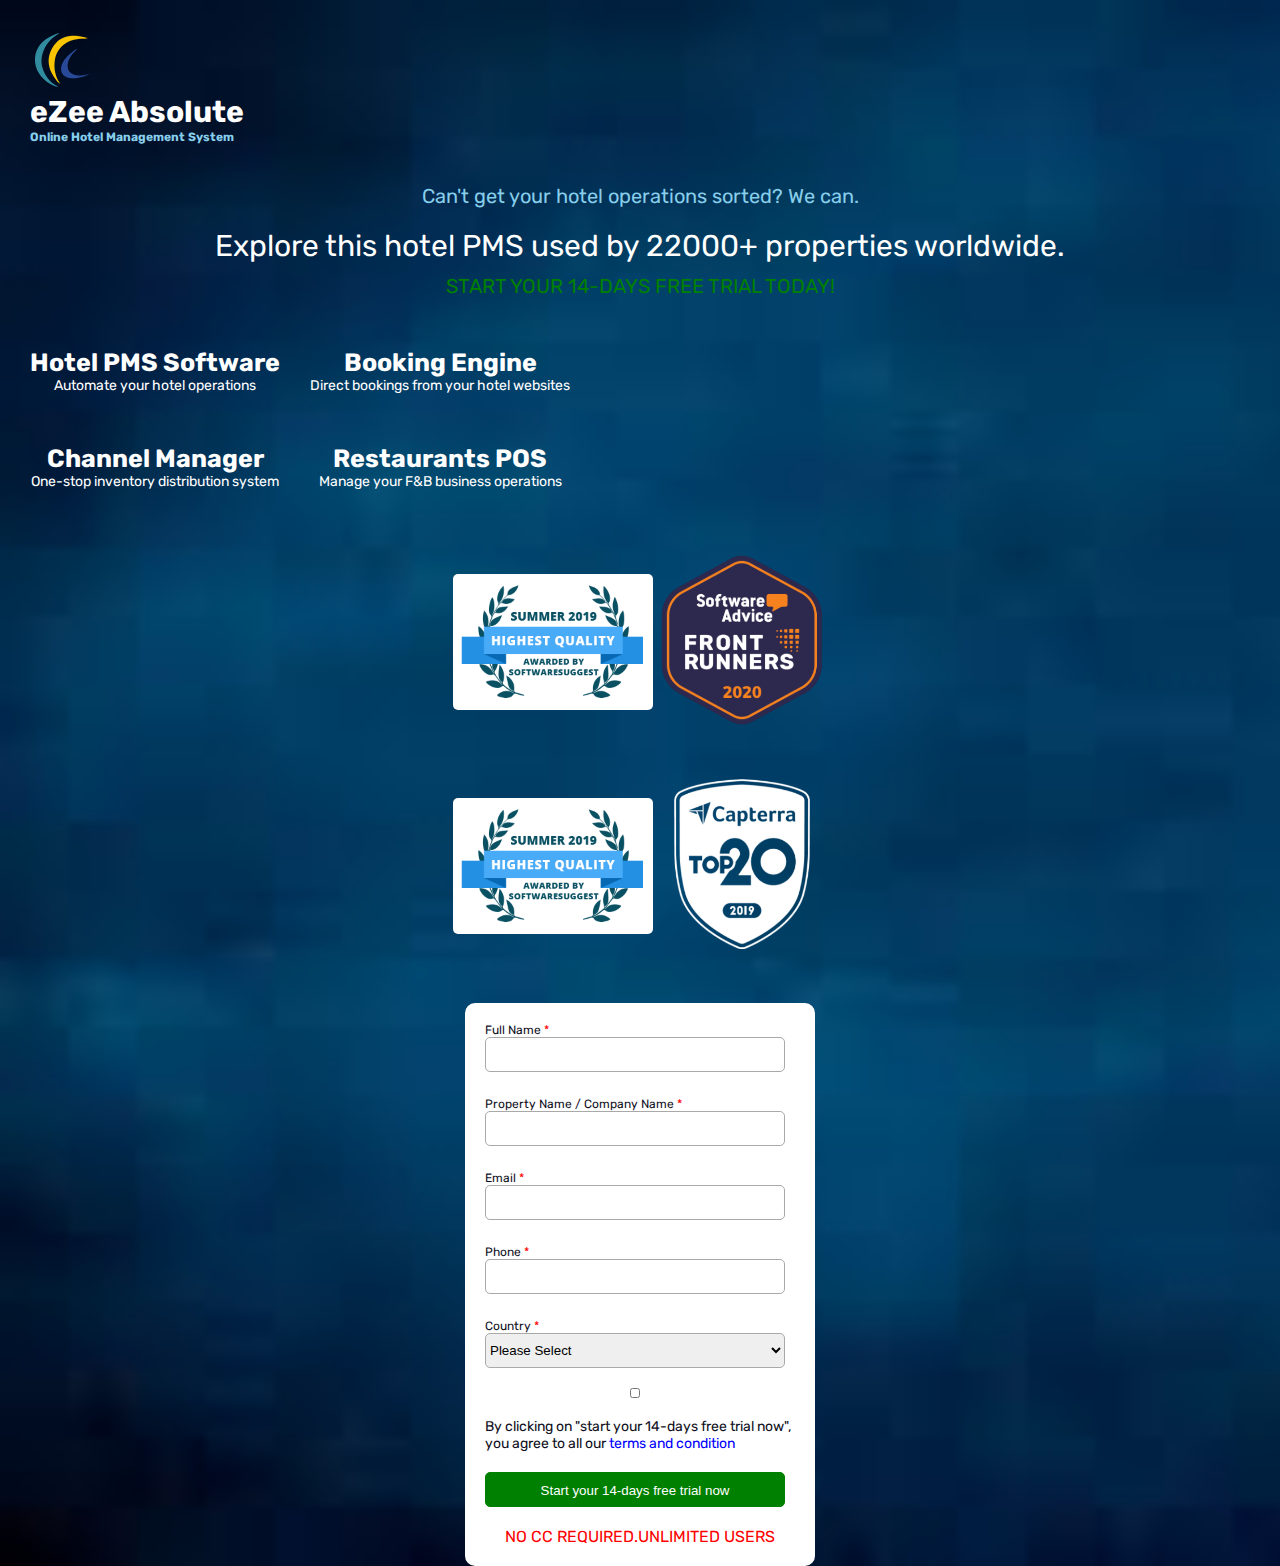
==== index.html @ 88fd11e5 "initial commit" ====
<!DOCTYPE html>
<html lang="en">
<head>
    <meta charset="UTF-8">
    <meta http-equiv="X-UA-Compatible" content="IE=edge">
    <meta name="viewport" content="width=device-width, initial-scale=1.0">
    <link href="https://fonts.googleapis.com/css2?family=Rubik:wght@400;700&display=swap" rel="stylesheet">
    <link rel="stylesheet" href="./online.css">
    <title>Online hotel</title>
</head>
<body>
    <section class="first-section">
        <div class="nav">
            <div class="first-flexs">
                <img src="./images/Best Hotel PMS System _ All-in-one Hotel PMS_files/ezee-logo.webp" class="logo">
                <div>
                    <h1 class="fhone">eZee Absolute</h1>
                    <h4 class="fhfour">Online Hotel Management System</h4>
                </div>
            </div>
        </div>
        <div class="nav-desktop">
            <div class="first-flexsd">
                <img src="./images/Best Hotel PMS System _ All-in-one Hotel PMS_files/ezee-logo.webp" class="logo">
                <div>
                    <h1 class="fhone">eZee Absolute</h1>
                    <h4 class="fhfour">Online Hotel Management System</h4>
                </div>
            </div>
        </div>
        <div first-container>
            <div class="left-form">
                <div class="hotel-opration">
                    <p class="hotel">Can't get your hotel operations sorted? We can.</p>
                    <p class="explore">Explore this hotel PMS used by 22000+
                        properties worldwide.
                    </p>
                    <p class="free-trial">START YOUR 14-DAYS FREE TRIAL TODAY!</p>
                </div>
                <div class="four-pms">
                    <div class="left-pms">
                        <div class="right-top">
                            <h1 class="software">Hotel PMS Software</h1>
                            <p class="channel">Automate your hotel operations</p>
                        </div>
                        <div class="right-down">
                            <h1  class="software">Channel Manager</h1>
                            <p class="channel">One-stop inventory distribution system</p>
                        </div>
                    </div>
                    <div class="right-engine">
                        <div class="right-top">
                            <h1  class="software">Booking Engine</h1>
                            <p class="channel">Direct bookings from your hotel websites</p>
                        </div>
                        <div class="right-down">
                            <h1  class="software">Restaurants POS</h1>
                            <p class="channel">Manage your F&B business operations</p>
                        </div>
                    </div>
                </div>
                <div class="summer">
                    <div class="left-image">
                        <img src="./images/Best Hotel PMS System _ All-in-one Hotel PMS_files/highest_quality.webp" class="highest">
                        <img src="./images/Best Hotel PMS System _ All-in-one Hotel PMS_files/frontrunner-300.png" class="advice">
                    </div>
                    <div class="right-image">
                        <img src="./images/Best Hotel PMS System _ All-in-one Hotel PMS_files/highest_quality.webp" class="highest">
                        <img src="./images/Best Hotel PMS System _ All-in-one Hotel PMS_files/capterra-300-light.png" class="advice">
                    </div>
                </div>
            </div>
            <div class="right-form">
                <form>
                    <p class="name">Full Name <span class="asst">*</span></p>
                    <input type="text" name="username">
                    <p class="name">Property Name / Company Name <span class="asst">*</span></p>
                    <input type="text" name="username">
                    <p class="name">Email <span class="asst">*</span></p>
                    <input type="text" name="username">
                    <p class="name">Phone <span class="asst">*</span></p>
                    <input type="text" name="username">
                    <p class="name">Country <span class="asst">*</span></p>
                    <select id="country" name="country"> 
                        <option value="">Please Select</option>
                        <option value="Nigeria">Nigeria</option>
                    </select>
                    <br>
                    <input class="box" type="checkbox"><p class="click"> By clicking on "start your 14-days free trial now",
                        you agree to all our<span class="spatwo"> terms and condition</span></p>
                    <button class="formb">Start your 14-days free trial now</button>
                    <p class="formp">NO CC REQUIRED.UNLIMITED USERS</p>
                </form>
            </div>

            
        </div>
        

       
    </section>
    
</body>
</html>
---- online.css ----
*{
    box-sizing:border-box;
    margin: 0px;
    padding: 0px;
}
body{
    font-family: 'Rubik', sans-serif;
}
.first-section{
    background-image: url(./images/my-bg-image.jpg);
    background-size: cover;
    background-repeat: no-repeat;
}
.first-flexsd{
    display: none;
}
.nav{
    display: block;
}
.nav{
    padding: 30px;
}
.first-flexs{
    display: flex;
    justify-content: center;
}
.fhfour{
    font-size: 10px;
    color:skyblue;
}
.fhone{
    color:white;
}
.hotel-opration{
    text-align: center;
    padding: 10px;
}
.hotel{
    font-size: 15px;
    color:skyblue;
    margin-bottom: 20px;
}
.explore{
    font-size: 20px;
    color: white;
    margin-bottom: 10px;
}
.free-trial{
    color: green;
    margin-bottom: 10px;
}
.four-pms{
    padding: 30px;
    color: white;
}
.software{
    font-size: 18px;
}
.right-top{
    margin-bottom: 15px;
}
.right-down{
    margin-bottom: 15px;
}
.channel{
    font-size: 14px;
}
.summer{
    display: flex;
    padding: 20px;
    gap: 20px;
}
.highest{
    width: 150px;
    border-radius: 5px;
    background-color: white;
    margin-bottom: 15px;
}
.advice{
    width: 150px;
}
.right-form{
    background-color: white;
    width: 250px;
    margin:20px 5px 0 30px ;
    padding: 20px 0 20px 0;
}
.name{
    font-size: 8px;
    color: rgb(15, 15, 34);
}
input{
    /* width: 300px; */
    height: 30px;
    /* width: 200px; */
    border: 1px solid darkgray;
    margin-bottom: 10px;
    border-radius: 5px;
}
select{
    height: 30px;
    width: 170px;
    border: 1px solid darkgray;
    border-radius: 5px;
}
form{
    padding: 0 20px ;
    /* gap: 50px; */
}
.click{
    font-size: 11px;
    border-radius: 5px;
    color: rgb(15, 15, 34);
}
.formb{
    background-color: green;
    border: 1px solid green;
    height: 30px;
    color: white;
    padding: 10px;
    margin-top: 20px;
    border-radius: 5px;
    margin-bottom: 20px;
}
.formp{
    text-align: center;
    color: red;
}
.box{
    height: 10px;
    margin-top: 20px;
}
.asst{
    color: red;
    /* height:30px; */
}
.spatwo{
    color: blue;
}
/*tablet*/
@media screen and (min-width:610px) {
    .first-flexsd{
        display: none;
    }
    .nav{
        display: block;
    }
    .fhone{
        font-size: 30px;
    }
    .fhfour{
        font-size: 12px;
    }
    .hotel{
        font-size: 20px;
    }
    .explore{
        font-size: 30px;
    }
    .free-trial{
        font-size: 20px;
    }
    .four-pms{
        display: flex;
        text-align: center;
        gap: 30px;
    }
    .right-top{
        margin-bottom: 50px;
    }
    .software{
        font-size: 25px;
    }
    .summer{
       display: grid;
       place-items: center;
       gap: 50px;
       /* justify-content: space-around; */
    }
    .highest{
        width: 200px;
        border-radius: 5px;
        background-color: white;
        margin-bottom: 15px;
    }
    .advice{
        width: 170px;
    }
    .right-form{
        width: 350px;
        margin: auto;
        border-radius: 10px;
        margin-top: 30px;
    }
    input{
        width: 300px;
        height: 35px;
        /* width: 200px; */
        border: 1px solid darkgray;
        margin-bottom: 25px;
        border-radius: 5px;
    }
    .name{
        font-size: 12px;
        color: rgb(15, 15, 34);
    }
    select{
        height: 35px;
        width: 300px;
        border: 1px solid darkgray;
        border-radius: 5px;
    }
    .click{
        font-size: 14px;
    }
    .box{
        height: 10px;
        margin-bottom: 20px;
    }
    .formb{
        height: 35px;
        width: 300px;
    }
    
}
@media screen and (min-width:1000px) {
    .first-flexsd{
        display: block;
        padding: 30px;
    }
    .nav{
        display: none;
    }
    
    
    
}
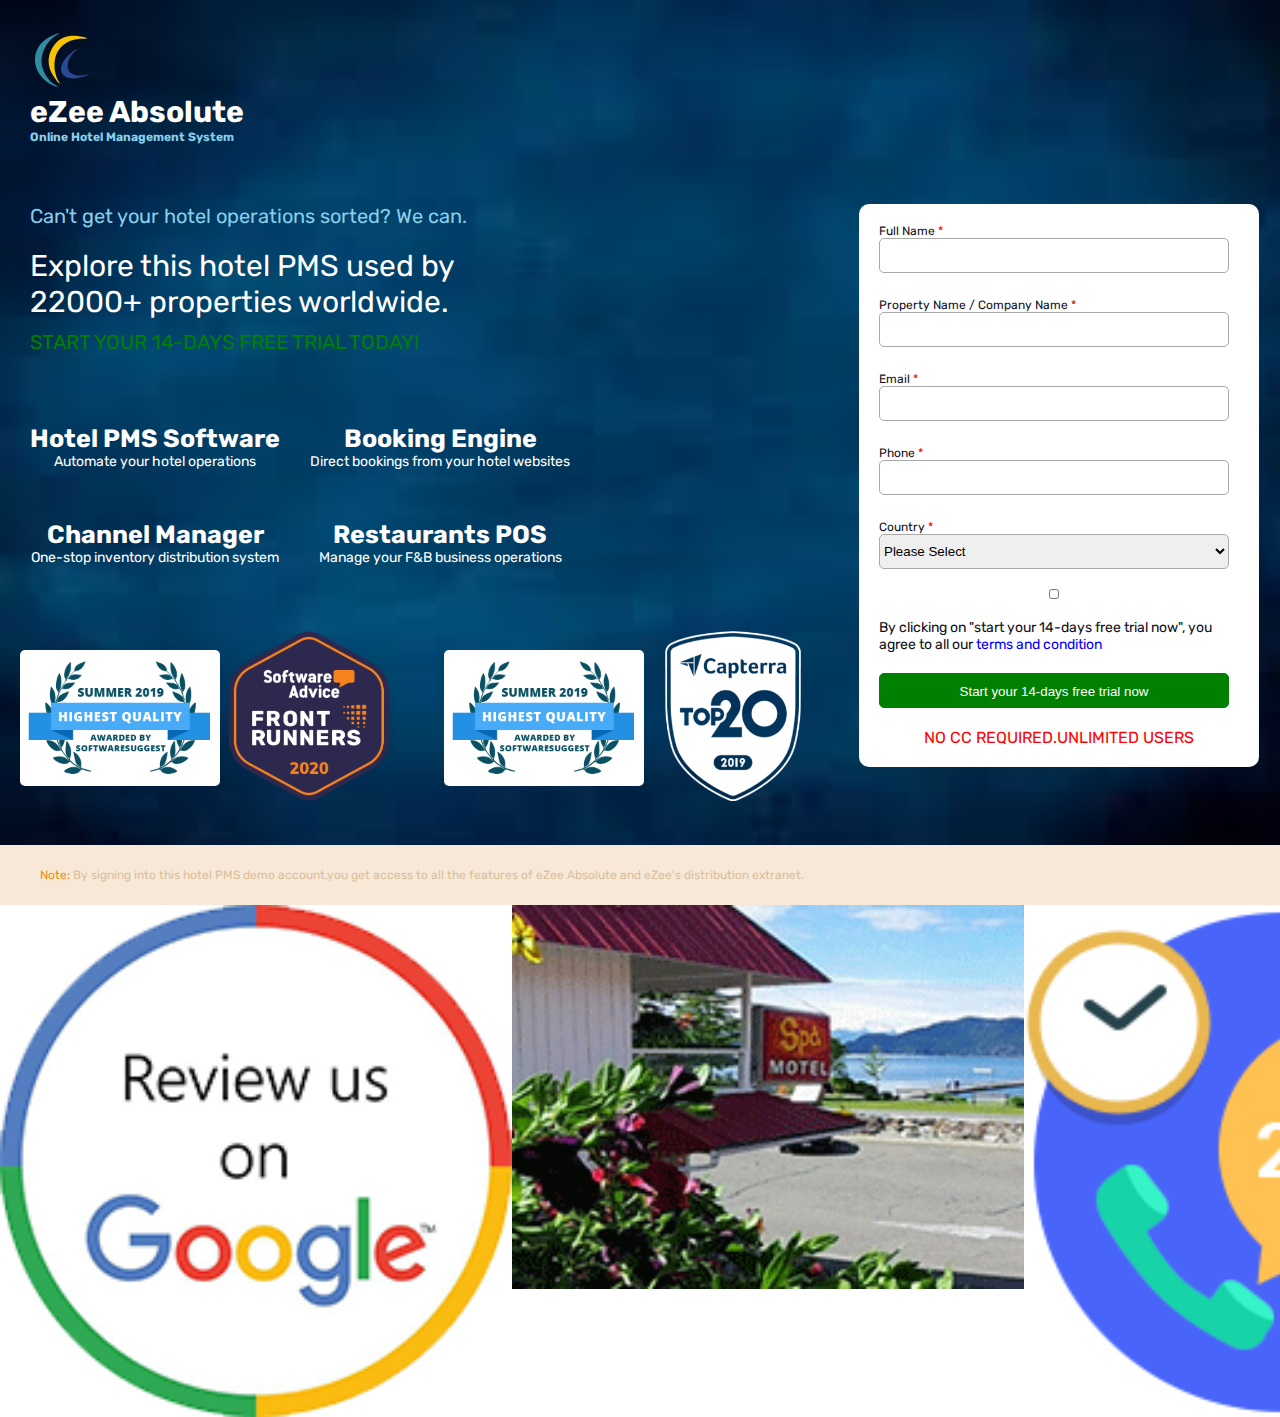
==== commit 354aad94: "tablet and desktop responsiveness of section one" ====
--- a/index.html
+++ b/index.html
@@ -28,9 +28,16 @@
                 </div>
             </div>
         </div>
-        <div first-container>
+        <div class="first-container">
             <div class="left-form">
                 <div class="hotel-opration">
+                    <p class="hotel">Can't get your hotel operations sorted? We can.</p>
+                    <p class="explore">Explore this hotel PMS used by 22000+
+                        properties worldwide.
+                    </p>
+                    <p class="free-trial">START YOUR 14-DAYS FREE TRIAL TODAY!</p>
+                </div>
+                <div class="hotel-oprationd">
                     <p class="hotel">Can't get your hotel operations sorted? We can.</p>
                     <p class="explore">Explore this hotel PMS used by 22000+
                         properties worldwide.
@@ -92,13 +99,22 @@
                     <p class="formp">NO CC REQUIRED.UNLIMITED USERS</p>
                 </form>
             </div>
+        </div>
+        <div class="note-paragraph">
+            <p class="Notes"><span class="note">Note:</span> By signing into this hotel PMS demo account,you get access
+            to all the features of eZee Absolute and eZee's distribution extranet.</p>
+        </div>
+    </section>
+    <div id="slider">
+        <figure>
+            <img src="./images/Best Hotel PMS System _ All-in-one Hotel PMS_files/google-review.webp" alt="">
+            <img src="./images/Best Hotel PMS System _ All-in-one Hotel PMS_files/spamotel.png" alt="">
+            <img src="./images/Best Hotel PMS System _ All-in-one Hotel PMS_files/support.webp" alt="">
+            <img src="./images/Best Hotel PMS System _ All-in-one Hotel PMS_files/RipJackInn.png" alt="">
+            <img src="./images/Best Hotel PMS System _ All-in-one Hotel PMS_files/Innotel.png" alt="">
+        </figure>
 
-            
-        </div>
-        
-
-       
-    </section>
+    </div>
     
 </body>
 </html>--- a/online.css
+++ b/online.css
@@ -10,6 +10,7 @@
     background-image: url(./images/my-bg-image.jpg);
     background-size: cover;
     background-repeat: no-repeat;
+    /* margin-bottom: 20px; */
 }
 .first-flexsd{
     display: none;
@@ -19,6 +20,12 @@
 }
 .nav{
     padding: 30px;
+}
+.hotel-oprationd{
+    display: none;
+}
+.hotel-opration{
+    display: block;
 }
 .first-flexs{
     display: flex;
@@ -84,6 +91,7 @@
     width: 250px;
     margin:20px 5px 0 30px ;
     padding: 20px 0 20px 0;
+    border-radius: 5px;
 }
 .name{
     font-size: 8px;
@@ -105,6 +113,8 @@
 }
 form{
     padding: 0 20px ;
+    /* height: 300px; */
+    /* margin-bottom: 20px; */
     /* gap: 50px; */
 }
 .click{
@@ -137,12 +147,57 @@
 .spatwo{
     color: blue;
 }
+.note-paragraph{
+    margin-top: 20px;
+    background-color:rgb(247, 232, 215) ;
+    line-height: 20px;
+}
+.Notes{
+    font-size: 12px;
+    padding: 20px 40px 20px 40px;
+    color: rgb(218, 190, 156);
+}
+.note{
+    color: rgb(236, 140, 14);
+}
+#slider{
+    overflow: hidden;
+
+}
+#slider figure{
+    position: relative;
+    width: 500%;
+    margin: 0;
+    left: 0;
+    animation: 10s slider infinite;
+}
+#slider figure img{
+    width: 8%;
+    float: left;
+}
+@keyframes slider{
+    0% {
+        left:0;
+    }
+    20%{
+        left:0;
+    }
+    25%{
+        left:-100%;
+    }
+}
 /*tablet*/
 @media screen and (min-width:610px) {
     .first-flexsd{
         display: none;
     }
     .nav{
+        display: block;
+    }
+    .hotel-oprationd{
+        display: none;
+    }
+    .hotel-opration{
         display: block;
     }
     .fhone{
@@ -231,6 +286,41 @@
     .nav{
         display: none;
     }
+    .hotel-oprationd{
+        display: block;
+        padding: 30px;
+    }
+    .hotel-opration{
+        display: none;
+    }
+    .explore{
+        width: 450px;
+        font-size: 30px;
+    }
+    .first-container{
+        display: flex;
+    }
+    .summer{
+        display: flex;
+        flex-direction: row;
+    }
+    .right-form{
+        width: 400px;
+    }
+    input{
+        width: 350px;
+        height: 35px;
+    }
+    select{
+        height: 35px;
+        width: 350px;
+    }
+    .formb{
+        height: 35px;
+        padding: 10px;
+        width: 350px;
+    }
+    
     
     
     
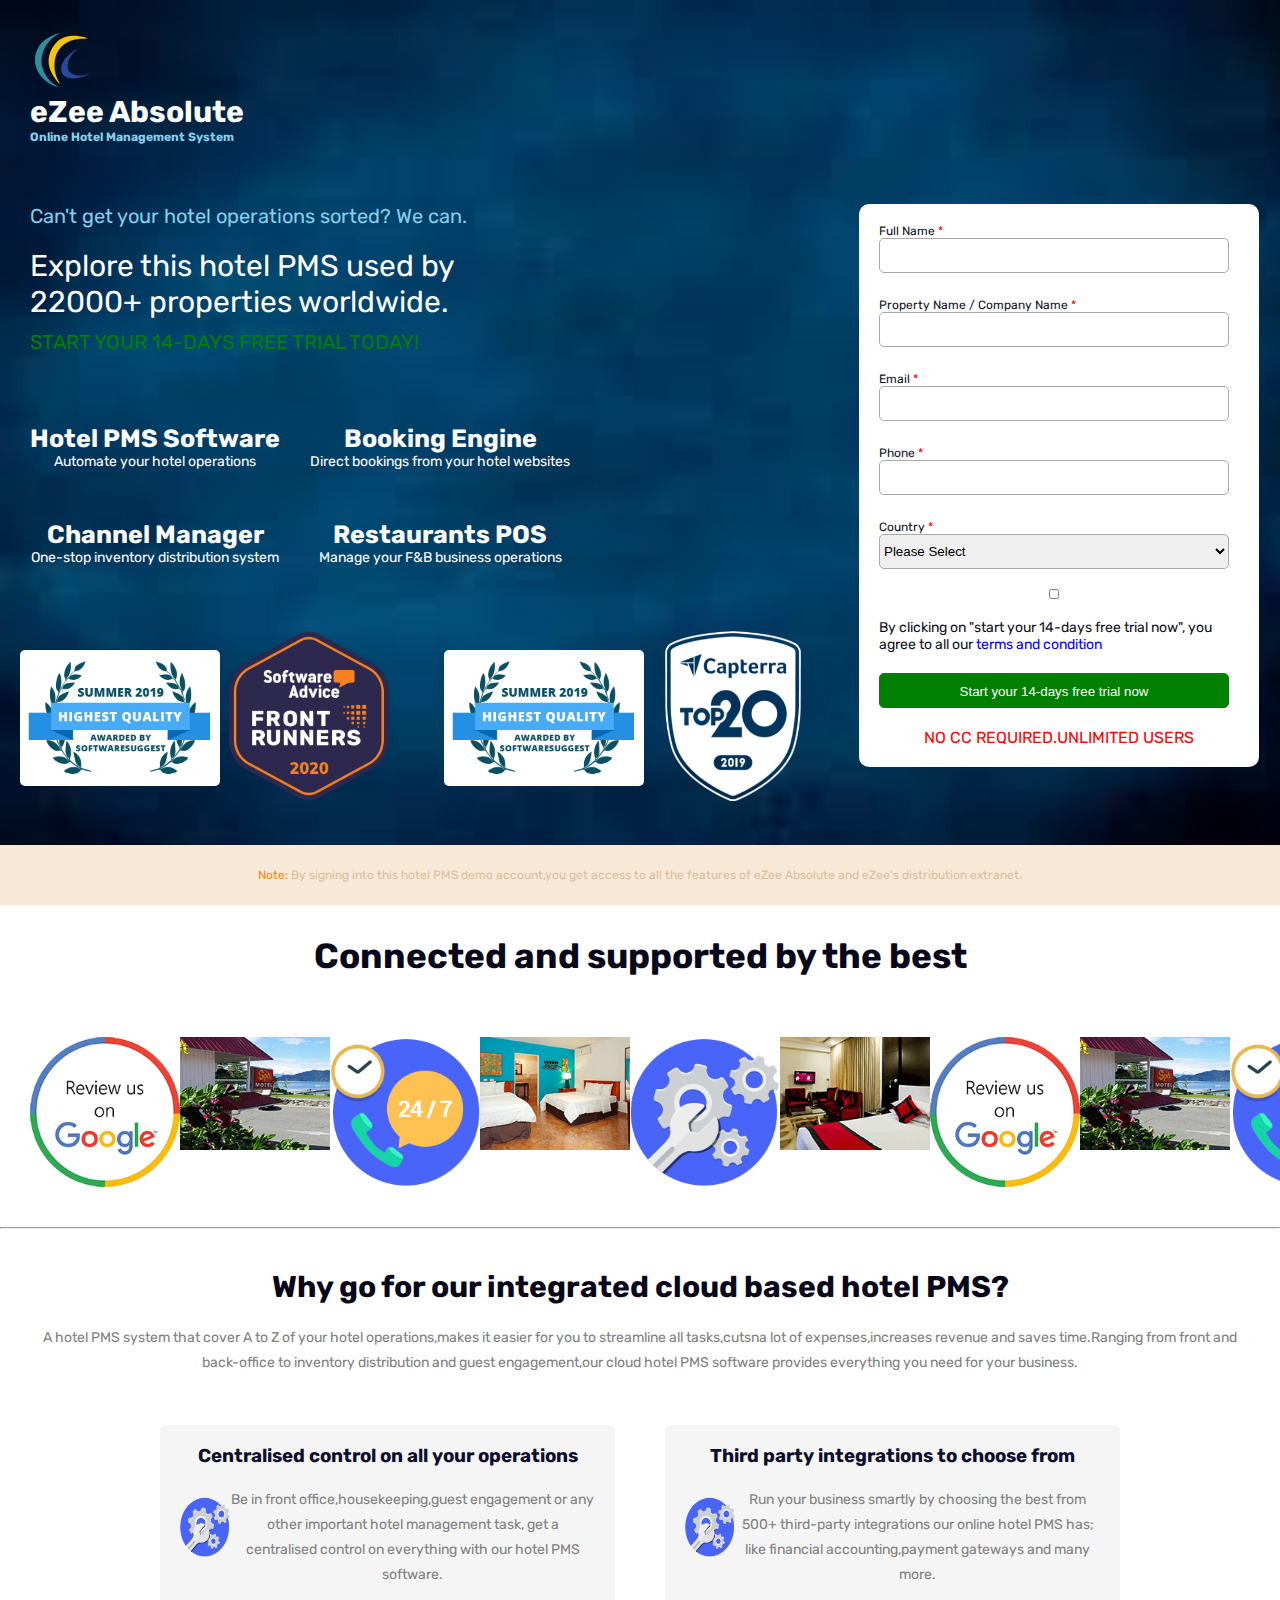
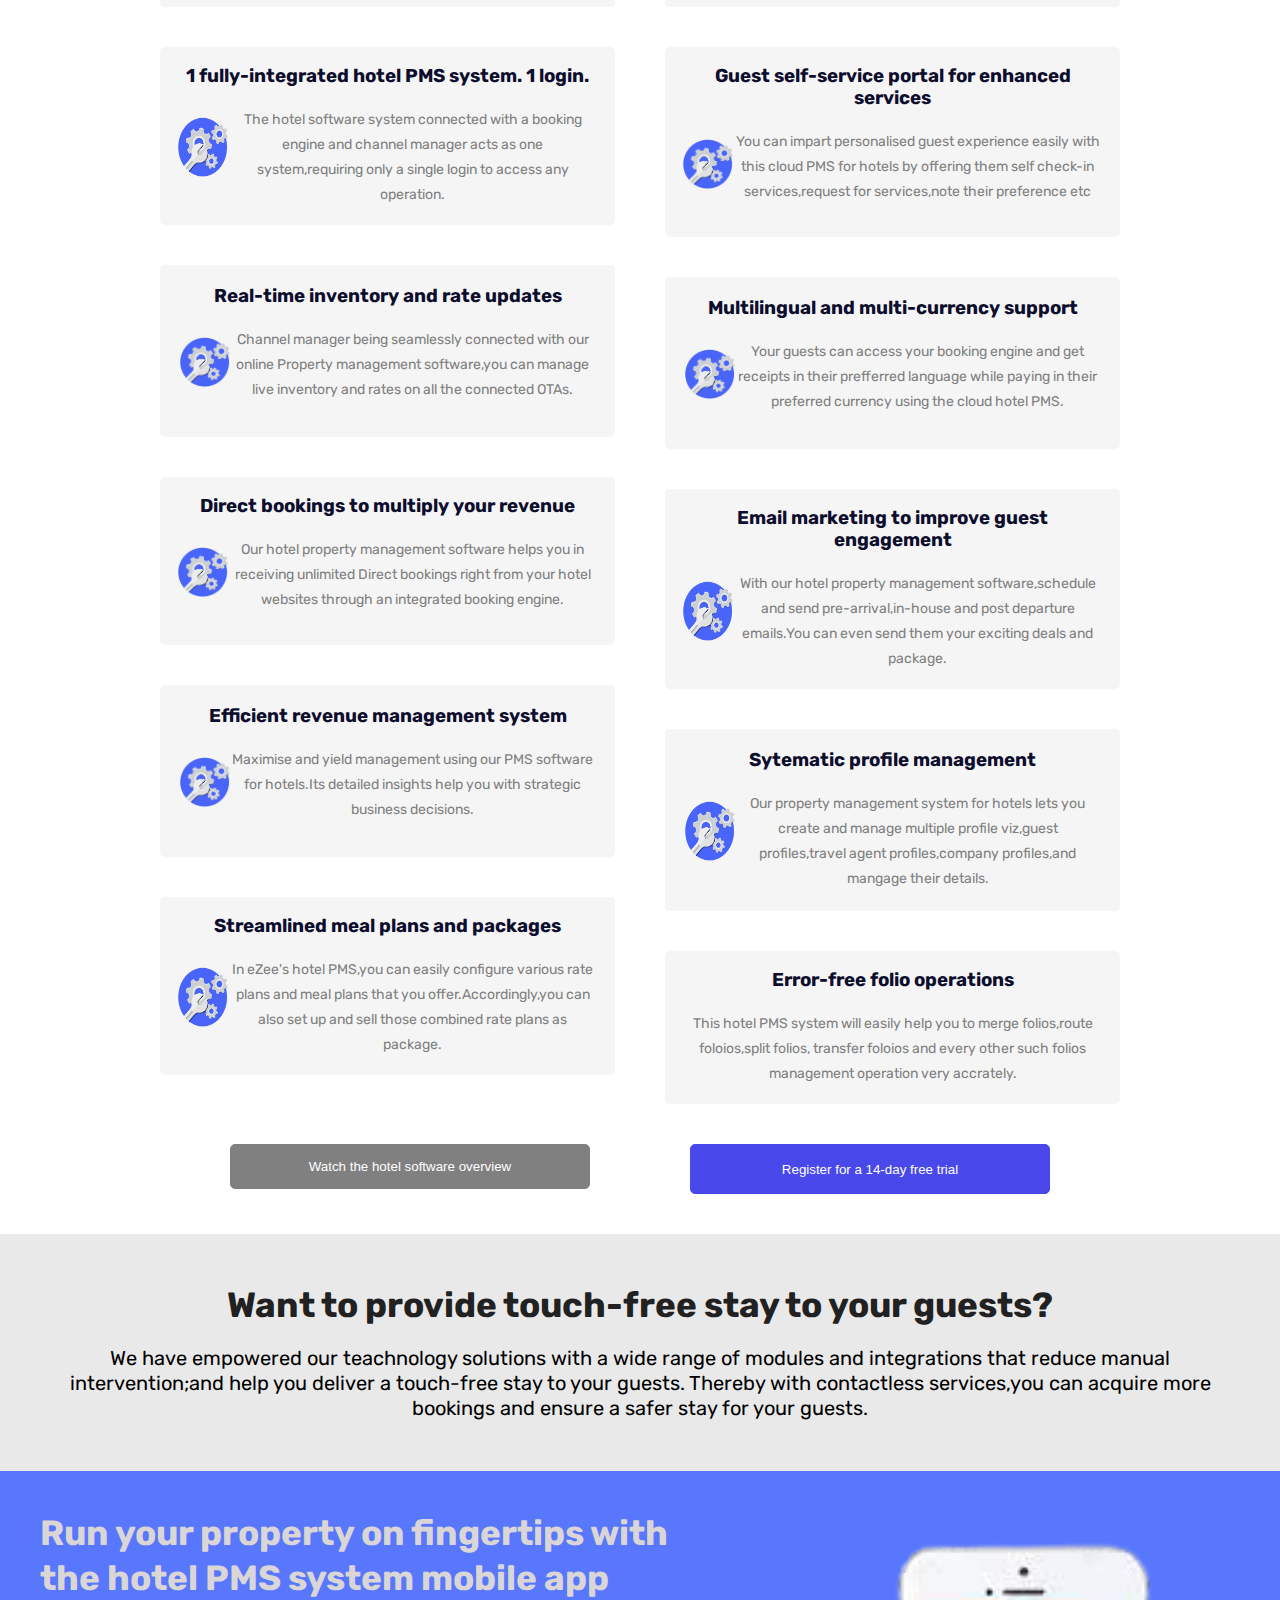
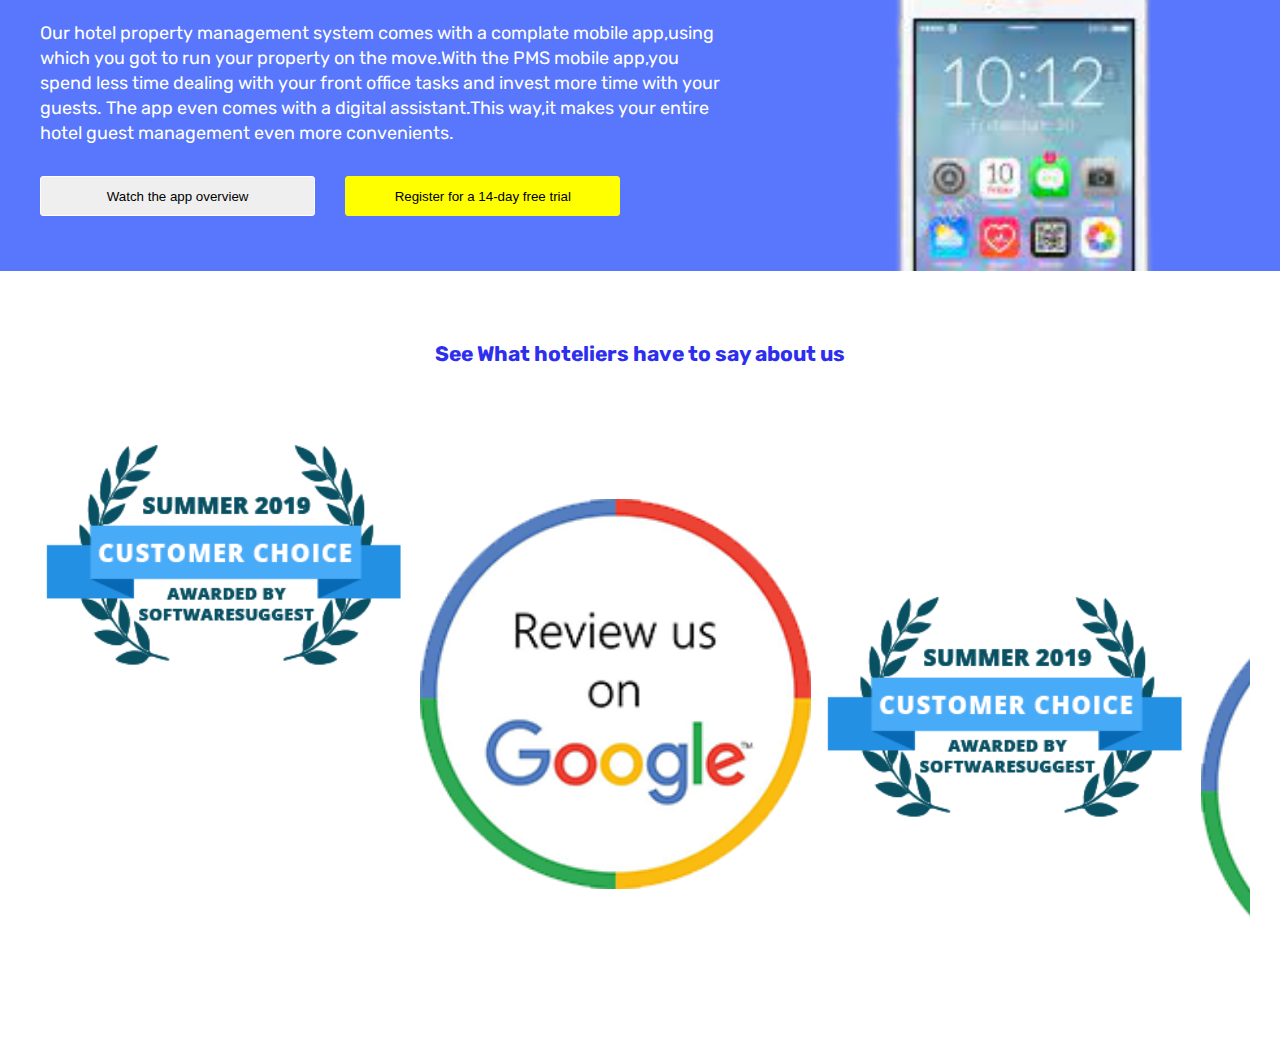
==== commit 8237bd22: "updated" ====
--- a/index.html
+++ b/index.html
@@ -106,15 +106,358 @@
         </div>
     </section>
     <div id="slider">
+        <div>
+           <h3 class="slid-hthree">Connected and supported by the best</h3> 
+        </div>
         <figure>
             <img src="./images/Best Hotel PMS System _ All-in-one Hotel PMS_files/google-review.webp" alt="">
             <img src="./images/Best Hotel PMS System _ All-in-one Hotel PMS_files/spamotel.png" alt="">
             <img src="./images/Best Hotel PMS System _ All-in-one Hotel PMS_files/support.webp" alt="">
             <img src="./images/Best Hotel PMS System _ All-in-one Hotel PMS_files/RipJackInn.png" alt="">
+            <img src="./images/Best Hotel PMS System _ All-in-one Hotel PMS_files/implement.webp" alt="">
+            <img src="./images/Best Hotel PMS System _ All-in-one Hotel PMS_files/Innotel.png" alt="">
+            <img src="./images/Best Hotel PMS System _ All-in-one Hotel PMS_files/google-review.webp" alt="">
+            <img src="./images/Best Hotel PMS System _ All-in-one Hotel PMS_files/spamotel.png" alt="">
+            <img src="./images/Best Hotel PMS System _ All-in-one Hotel PMS_files/support.webp" alt="">
+            <img src="./images/Best Hotel PMS System _ All-in-one Hotel PMS_files/RipJackInn.png" alt="">
+            <img src="./images/Best Hotel PMS System _ All-in-one Hotel PMS_files/implement.webp" alt="">
             <img src="./images/Best Hotel PMS System _ All-in-one Hotel PMS_files/Innotel.png" alt="">
         </figure>
-
     </div>
+    <hr>
+    <section class="section-three">
+        <div>
+            <h3 class="three-htree">Why go for our integrated cloud based hotel PMS?</h3>
+            <p class="threep">A hotel PMS system that cover A to Z of your hotel operations,makes it easier for you to
+                streamline all tasks,cutsna lot of expenses,increases revenue and saves time.Ranging from
+                front and back-office to inventory distribution and guest engagement,our cloud hotel PMS
+                software provides everything you need for your business.
+            </p>
+            <img src="./images/Best Hotel PMS System _ All-in-one Hotel PMS_files/implement.webp" class="three-image">
+        </div>
+        <div>
+            <h3 class="three-htree">Centralised control on all your operations</h3>
+            <p  class="threep">
+                Be in front office,housekeeping,guest engagement or any other important hotel management task,
+                get a centralised control on everything with our hotel PMS software.
+            </p>
+            <img src="./images/Best Hotel PMS System _ All-in-one Hotel PMS_files/implement.webp" class="three-image">
+        </div>
+        <div>
+            <h3 class="three-htree">1 fully-integrated hotel PMS system. 1 login.</h3>
+            <p  class="threep">
+                The hotel software system connected with a booking engine and channel manager acts
+                as one system,requiring only a single login to access any operation.
+            </p>
+            <img src="./images/Best Hotel PMS System _ All-in-one Hotel PMS_files/implement.webp" class="three-image">
+        </div>
+        <div>
+            <h3 class="three-htree">Real-time inventory and rate updates</h3>
+            <p class="threep">
+                Channel manager being seamlessly connected with our online Property
+                management software,you can manage live inventory and rates on all
+                the connected OTAs.
+            </p>
+            <img src="./images/Best Hotel PMS System _ All-in-one Hotel PMS_files/implement.webp" class="three-image">
+        </div>
+        <div>
+            <h3 class="three-htree">Direct bookings to multiply your revenue</h3>
+            <p class="threep">
+                Our hotel property management software helps you in receiving unlimited Direct
+                bookings right from your hotel websites through an integrated booking engine.
+            </p>
+            <img src="./images/Best Hotel PMS System _ All-in-one Hotel PMS_files/implement.webp" class="three-image">
+        </div>
+        <div>
+            <h3 class="three-htree">Efficient revenue management system</h3>
+            <p class="threep">
+                Maximise and yield management using our PMS software for hotels.Its detailed insights
+                help you with strategic business decisions.
+            </p>
+            <img src="./images/Best Hotel PMS System _ All-in-one Hotel PMS_files/implement.webp" class="three-image">
+        </div>
+        <div>
+            <h3 class="three-htree">Streamlined meal plans and packages</h3>
+            <p class="threep">In eZee's hotel PMS,you can easily configure various rate plans and meal plans that you
+                offer.Accordingly,you can also set up and sell those combined rate plans as package.
+            </p>
+            <img src="./images/Best Hotel PMS System _ All-in-one Hotel PMS_files/implement.webp" class="three-image">
+        </div>
+        <div>
+            <h3 class="three-htree">Third party integrations to choose from</h3>
+            <p class="threep">
+                Run your business smartly by choosing the best from 500+ third-party integrations our online
+                hotel PMS has; like financial accounting,payment gateways and many more.
+            </p>
+            <img src="./images/Best Hotel PMS System _ All-in-one Hotel PMS_files/implement.webp" class="three-image">
+        </div>
+        <div>
+            <h3 class="three-htree">Guest self-service portal for enhanced services</h3>
+            <p class="threep">You can impart personalised guest experience easily with this cloud PMS for hotels by offering them self
+                check-in services,request for services,note their preference etc
+            </p>
+            <img src="./images/Best Hotel PMS System _ All-in-one Hotel PMS_files/implement.webp" class="three-image">
+        </div>
+        <div>
+            <h3 class="three-htree">Multilingual and multi-currency support</h3>
+            <p class="threep">
+                Your guests can access your booking engine and get receipts in their prefferred language
+                while paying in their preferred currency using the cloud hotel PMS.
+            </p>
+            <img src="./images/Best Hotel PMS System _ All-in-one Hotel PMS_files/implement.webp" class="three-image">
+        </div>
+        <div>
+            <h3 class="three-htree">Email marketing to improve guest engagement</h3>
+            <p class="threep">
+                With our hotel property management software,schedule and send pre-arrival,in-house and post departure
+                emails.You can even send them your exciting deals and package.
+            </p>
+            <img src="./images/Best Hotel PMS System _ All-in-one Hotel PMS_files/implement.webp" class="three-image">
+        </div>
+        <div>
+            <h3 class="three-htree">Sytematic profile management</h3>
+            <p class="threep">Our property management system for hotels lets you create and manage multiple profile
+                viz,guest profiles,travel agent profiles,company profiles,and mangage their details.
+            </p>
+            <img src="./images/Best Hotel PMS System _ All-in-one Hotel PMS_files/implement.webp" class="three-image">
+        </div>
+        <div>
+            <h3 class="three-htree">Error-free folio operations</h3>
+            <p class="threep">
+                This hotel PMS system will easily help you to merge folios,route foloios,split folios,
+                transfer foloios and every other such folios management operation very accrately.
+            </p>
+        </div>
+        <div class="watch-button">
+            <button class="watchbo">Watch the hotel software overview</button>
+            <button class="watchbt">Register for a 14-day free trial</button>
+        </div>
+
+    </section>
+    <section class="section-three-desktop">
+        <div class="three-top">
+            <h3 class="three-htreed">Why go for our integrated cloud based hotel PMS?</h3>
+            <div class="section-threef">
+                <!-- <img src="./images/Best Hotel PMS System _ All-in-one Hotel PMS_files/implement.webp" class="three-image"> -->
+                <p class="threep">A hotel PMS system that cover A to Z of your hotel operations,makes it easier for you to
+                    streamline all tasks,cutsna lot of expenses,increases revenue and saves time.Ranging from
+                    front and back-office to inventory distribution and guest engagement,our cloud hotel PMS
+                    software provides everything you need for your business.
+                </p>
+            </div>
+        </div>
+        <div class="three-container">
+            <div class="desktop-left">
+                <div class="portals" >
+                    <h3 class="three-htree">Centralised control on all your operations</h3>
+                    <div  class="section-threef">
+                        <img src="./images/Best Hotel PMS System _ All-in-one Hotel PMS_files/implement.webp" class="three-image">
+                        <p  class="threep">
+                            Be in front office,housekeeping,guest engagement or any other important hotel management task,
+                            get a centralised control on everything with our hotel PMS software.
+                        </p>
+                    </div>
+                </div>
+                <div class="portal">
+                    <h3 class="three-htree">1 fully-integrated hotel PMS system. 1 login.</h3>
+                    <div class="section-threef">
+                        <img src="./images/Best Hotel PMS System _ All-in-one Hotel PMS_files/implement.webp" class="three-image">
+                        <p  class="threep">
+                            The hotel software system connected with a booking engine and channel manager acts
+                            as one system,requiring only a single login to access any operation.
+                        </p>
+                    </div>
+                </div>
+                <div class="portals">
+                    <h3 class="three-htree">Real-time inventory and rate updates</h3>
+                    <div class="section-threef">
+                        <img src="./images/Best Hotel PMS System _ All-in-one Hotel PMS_files/implement.webp" class="three-image">
+                        <p class="threep">
+                            Channel manager being seamlessly connected with our online Property
+                            management software,you can manage live inventory and rates on all
+                            the connected OTAs.
+                        </p>
+                    </div>
+                </div>
+                <div class="portal">
+                    <h3 class="three-htree">Direct bookings to multiply your revenue</h3>
+                    <div class="section-threef">
+                        <img src="./images/Best Hotel PMS System _ All-in-one Hotel PMS_files/implement.webp" class="three-image">
+                        <p class="threep">
+                            Our hotel property management software helps you in receiving unlimited Direct
+                            bookings right from your hotel websites through an integrated booking engine.
+                        </p>
+                    </div>
+                </div>
+                <div class="portals">
+                    <h3 class="three-htree">Efficient revenue management system</h3>
+                    <div class="section-threef">
+                        <img src="./images/Best Hotel PMS System _ All-in-one Hotel PMS_files/implement.webp" class="three-image">
+                        <p class="threep">
+                            Maximise and yield management using our PMS software for hotels.Its detailed insights
+                            help you with strategic business decisions.
+                        </p>
+                    </div>
+                </div>
+                <div class="portal">
+                    <h3 class="three-htree">Streamlined meal plans and packages</h3>
+                    <div class="section-threef">
+                        <img src="./images/Best Hotel PMS System _ All-in-one Hotel PMS_files/implement.webp" class="three-image">
+                        <p class="threep">In eZee's hotel PMS,you can easily configure various rate plans and meal plans that you
+                            offer.Accordingly,you can also set up and sell those combined rate plans as package.
+                        </p>
+                    </div>
+                </div>
+            </div>
+            <div class="desktop-right">
+                <div class="portals">
+                    <h3 class="three-htree">Third party integrations to choose from</h3>
+                    <div class="section-threef">
+                        <img src="./images/Best Hotel PMS System _ All-in-one Hotel PMS_files/implement.webp" class="three-image">
+                        <p class="threep">
+                            Run your business smartly by choosing the best from 500+ third-party integrations our online
+                            hotel PMS has; like financial accounting,payment gateways and many more.
+                        </p>
+                    </div>
+                </div>
+                <div class="portal">
+                    <h3 class="three-htree">Guest self-service portal for enhanced services</h3>
+                    <div class="section-threef">
+                        <img src="./images/Best Hotel PMS System _ All-in-one Hotel PMS_files/implement.webp" class="three-image">
+                        <p class="threep">You can impart personalised guest experience easily with this cloud PMS for hotels by offering them self
+                            check-in services,request for services,note their preference etc
+                        </p>
+                    </div>
+                </div>
+                <div class="portals">
+                    <h3 class="three-htree">Multilingual and multi-currency support</h3>
+                    <div class="section-threef">
+                        <img src="./images/Best Hotel PMS System _ All-in-one Hotel PMS_files/implement.webp" class="three-image">
+                        <p class="threep">
+                            Your guests can access your booking engine and get receipts in their prefferred language
+                            while paying in their preferred currency using the cloud hotel PMS.
+                        </p>
+                    </div>
+                </div>
+                <div class="portal">
+                    <h3 class="three-htree">Email marketing to improve guest engagement</h3>
+                    <div class="section-threef">
+                        <img src="./images/Best Hotel PMS System _ All-in-one Hotel PMS_files/implement.webp" class="three-image">
+                        <p class="threep">
+                            With our hotel property management software,schedule and send pre-arrival,in-house and post departure
+                            emails.You can even send them your exciting deals and package.
+                        </p>
+                    </div>
+                </div>
+                <div class="portals">
+                    <h3 class="three-htree">Sytematic profile management</h3>
+                    <div class="section-threef">
+                        <img src="./images/Best Hotel PMS System _ All-in-one Hotel PMS_files/implement.webp" class="three-image">
+                        <p class="threep">Our property management system for hotels lets you create and manage multiple profile
+                            viz,guest profiles,travel agent profiles,company profiles,and mangage their details.
+                        </p>
+                    </div>
+                </div>
+                <div class="portal">
+                    <h3 class="three-htree">Error-free folio operations</h3>
+                    <p class="threep">
+                        This hotel PMS system will easily help you to merge folios,route foloios,split folios,
+                        transfer foloios and every other such folios management operation very accrately.
+                    </p>
+                </div>
+            </div>
+
+        </div>
+        
+        <div class="watch-button">
+            <button class="watchbo">Watch the hotel software overview</button>
+            <button class="watchbt">Register for a 14-day free trial</button>
+        </div>
+    </section>
+    <section class="section-four">
+        <div class="four-top">
+            <h3 class="four-hthree">Want to provide touch-free stay to your guests?</h3>
+                <p class="fourp">We have empowered our teachnology solutions with a wide range of modules and integrations
+                    that reduce manual intervention;and help you deliver a touch-free stay to your guests.
+                    Thereby with contactless services,you can acquire more bookings and ensure a safer stay for your guests.
+
+                </p>
+        </div>
+        <div class="four-bottom">
+            <h3 class="four-hthreeb">Run your property on fingertips with the hotel PMS system mobile app</h3>
+            <p class="four-hthreep">Our hotel property management system comes with a complate mobile app,using which
+                you got to run your property on the move.With the PMS mobile app,you spend less
+                time dealing with your front office tasks and invest more time with your guests.
+                The app even comes with a digital assistant.This way,it makes your entire hotel guest
+                management even more convenients.
+            </p>
+            <div class="four-button">
+                <button class="button-ff">Watch the app overview</button>
+                <button class="button-fs">Register for a 14-day free trial</button>
+            </div>
+        </div>
+        <div class="desktop-phone">
+            <div class="phone-container">
+                <div class="bottom-leftf">
+                    <h3 class="four-hthreeb">Run your property on fingertips with the hotel PMS system mobile app</h3>
+                    <p class="four-hthreep">Our hotel property management system comes with a complate mobile app,using which
+                    you got to run your property on the move.With the PMS mobile app,you spend less
+                    time dealing with your front office tasks and invest more time with your guests.
+                    The app even comes with a digital assistant.This way,it makes your entire hotel guest
+                    management even more convenients.
+                    </p>
+                    <div class="four-buttonp">
+                        <button class="button-ff">Watch the app overview</button>
+                        <button class="button-fs">Register for a 14-day free trial</button>
+                    </div>
+                </div>
+                <div class="bottom-rightf">
+                    <img src="./images/Best Hotel PMS System _ All-in-one Hotel PMS_files/white-phone.png" class="white-phone">
+                </div>
+            </div>
+        </div>
+
+    </section>
+    <section class="section-five">
+        <h2 class="hoteliers">See What hoteliers have to say about us</h2>
+        <div class="slider">
+            <figure class="figure">
+                <div class="ezeeone">
+                    <p class="ezeep">The support team has been working with me for around 4 years! very
+                        personalized people! i highly recommend them!
+                    </p>
+                    <img src="./images/Best Hotel PMS System _ All-in-one Hotel PMS_files/customer_choice.webp">
+                </div>
+                <div class="ezeetwo">
+                   <h3 class="ezee">eZee is Amazing! Still wondering how we could survive without it</h3>
+                   <p class="ezeep">We're using eZee for two 2years.it is very easy to use for all the staff
+                       member.Whenever we have any issue,the eZee suport team helps us right away,i'm Still
+                       amazed by the amount of time it saves for us and by the way it has helped us generate more revenue.
+                   </p>
+                   <img src="./images/Best Hotel PMS System _ All-in-one Hotel PMS_files/google-review.webp" alt="">
+                </div>
+                <div class="ezeet">
+                    <h3 class="ezee">It's the best software for hotel industry with great customer support</h3>
+                    <p class="ezeep">It's very user-friendly and works absolutely fine.It is much faster than any other cloud
+                        hotel software.We can manage all bookings on one screen.Very easy to the Operation and have
+                        the best features.We like it very much!!
+                    </p>
+                    <img src="./images/Best Hotel PMS System _ All-in-one Hotel PMS_files/customer_choice.webp" alt="">
+                </div>
+                <div class="ezeef">
+                    <p class="ezeep">What had taken us years looking for and being asked to pay enormously look less than
+                        three days to se up.The teachnicians were very helpful and are readily available.We now
+                        have everything we need and is easily accesible.can easily understand the system.We have no reason
+                        to think otherwise.Thanks team eZee.
+                    </p>
+                    <img src="./images/Best Hotel PMS System _ All-in-one Hotel PMS_files/google-review.webp" alt="">
+                </div>
     
+            </figure>
+
+        </div>
+        
+
+    </section>
 </body>
 </html>--- a/online.css
+++ b/online.css
@@ -162,7 +162,7 @@
 }
 #slider{
     overflow: hidden;
-
+    margin-bottom: 40px;
 }
 #slider figure{
     position: relative;
@@ -184,6 +184,168 @@
     }
     25%{
         left:-100%;
+    }
+    45%{
+        left: -100%;
+    }
+}
+.slid-hthree{
+    padding: 30px;
+    text-align: center;
+    color: rgb(8, 8, 26);
+    font-size: 20px;
+}
+.section-three{
+    padding: 30px;
+}
+.three-htree{
+    text-align: center;
+    color: rgb(13, 13, 46);
+}
+.three-htree:hover{
+    color: blue;
+}
+.threep{
+    font-size: 14px;
+    line-height: 20px;
+    margin-top: 20px;
+    text-align: center;
+    color: gray;
+}
+.three-image{
+    width: 50px;
+    display: block;
+    margin: auto;
+    margin-top: 30px;
+    margin-bottom: 30px;
+}
+.watchbo{
+    display: block;
+    width: 100%;
+    height: 40px;
+    margin-top: 50px;
+    background-color: grey;
+    border: 1px solid grey;
+    color: white;
+    border-radius: 5px;
+}
+.watchbt{
+    display: block;
+    width: 80%;
+    height: 40px;
+    margin: 0 auto;
+    margin-top: 30px;
+    background-color: rgb(72, 72, 235);
+    color: white;
+    border-radius: 5px;
+    border: 1px solid rgb(72, 72, 235);
+}
+.section-three-desktop{
+    display: none;
+}
+.section-three{
+    display: block;
+}
+.four-top{
+    background-color: rgb(233, 233, 233);
+    padding: 30px;
+    text-align: center;
+}
+.four-hthree{
+    font-size: 18px;
+    color: rgb(34, 33, 33);
+}
+.fourp{
+    font-size: 12px;
+    line-height: 25px;
+    margin-top: 20px;
+}
+.four-bottom{
+    background-color: rgba(76, 108, 253, 0.925);
+    padding: 30px;
+    text-align: center;
+}
+.four-hthreeb{
+    color: rgb(218, 214, 214);
+    font-size: 18px;
+    line-height: 20px;
+}
+.four-hthreep{
+    font-size: 12px;
+    line-height: 25px;
+    color: white;
+    margin-top: 20px;
+}
+.button-ff{
+    width: 70%;
+    height: 30px;
+    border-radius: 3px;
+    border: 1px solid white;
+    margin-top: 30px;
+}
+.button-fs{
+    width: 70%;
+    height: 30px;
+    border-radius: 3px;
+    border: 1px solid yellow;
+    margin-top: 30px;
+    background-color: yellow;
+}
+.desktop-phone{
+    display: none;
+}
+.four-bottom{
+    display: block;
+}
+.section-five{
+    padding: 30px;
+    text-align: center;
+    font-size: 14px;
+}
+.hoteliers{
+    color: rgb(46, 46, 238);
+    margin-bottom: 40px;
+}
+.ezee{
+   color: rgb(29, 23, 23);
+   margin-bottom: 20px; 
+   margin-top: 20px;
+}
+.ezeep{
+    color: rgb(31, 27, 27);
+    /* line-height: 20px; */
+    /* margin-bottom: 30px; */
+}
+.slider{
+    overflow: hidden;
+    margin-bottom: 40px;
+}
+.slider figure, .ezeeone, .ezeetwo, .ezeet, .ezeef{
+    position: relative;
+    width: 200%;
+    margin: 0;
+    left: 0;
+    animation: 10s slider infinite;
+}
+.slider figure img{
+    width: 8%;
+    float: left;
+}
+/* img{
+    width: 300px;
+} */
+@keyframes slider{
+    0% {
+        left:0;
+    }
+    20%{
+        left:0;
+    }
+    25%{
+        left:-100%;
+    }
+    45%{
+        left: -100%;
     }
 }
 /*tablet*/
@@ -276,6 +438,74 @@
         height: 35px;
         width: 300px;
     }
+    .slid-hthree{
+        font-size: 25px;
+    }
+    #slider figure{
+        position: relative;
+        width: 400%;
+        margin: 0;
+        left: 0;
+        animation: 10s slider infinite;
+    }
+    #slider figure img{
+        width: 8%;
+        float: left;
+    }
+    .section-three-desktop{
+        display: block;
+        padding:40px ;
+    }
+    .section-three{
+        display: none;
+    }
+    .section-threef{
+        display: flex;
+    }
+    .three-image{
+        width: 50px;
+        display: block;
+        /* margin: 10px; */
+    }
+    .four-top{
+        padding: 50px;
+    }
+    .four-hthree{
+        font-size: 20px;
+    }
+    .fourp{
+        font-size: 14px;
+    }
+    .four-bottom{
+        padding: 50px;
+    }
+    .four-hthreeb{
+        font-size: 20px;
+    }
+    .four-hthreep{
+        font-size: 14px;
+    }
+    .button-ff{
+        width: 50%;
+        height: 30px;
+        border-radius: 3px;
+        border: 1px solid white;
+        margin-top: 30px;
+    }
+    .button-fs{
+        width: 50%;
+        height: 30px;
+        border-radius: 3px;
+        border: 1px solid yellow;
+        margin-top: 30px;
+        background-color: yellow;
+    }
+    .desktop-phone{
+        display: none;
+    }
+    .four-bottom{
+        display: block;
+    }
     
 }
 @media screen and (min-width:1000px) {
@@ -319,6 +549,132 @@
         height: 35px;
         padding: 10px;
         width: 350px;
+    }
+    .note-paragraph{
+        margin-top: 20px;
+        text-align: center;
+        font-size: 20px;
+    }
+    .slid-hthree{
+        font-size: 35px;
+    }
+    #slider figure{
+        position: relative;
+        width: 200%;
+        margin: 0;
+        left: 0;
+        animation: 10s slider infinite;
+        padding: 30px;
+    }
+    #slider figure img{
+        width: 6%;
+        float: left;
+    }
+    .three-container{
+        display: flex;
+    }
+    .three-top{
+        margin-bottom: 50px;
+    }
+    .three-container{
+        width: 80%;
+        margin: 0 auto;
+        gap: 50px;
+    }
+     .desktop-left{
+        width: 50%;
+    } 
+    .desktop-right{
+        width: 50%;
+    }
+    .portal{
+        background-color: whitesmoke;
+        margin-bottom: 40px;
+        padding: 18px;
+        border-radius: 5px;
+    }
+    .portals{
+        background-color: whitesmoke;
+        margin-bottom: 40px;
+        padding: 20px;
+        border-radius: 5px;
+    }
+    .three-htreed{
+        font-size: 30px;
+        text-align: center;
+        color: rgb(8, 8, 26);
+    }
+    .threep{
+        line-height: 25px;
+    }
+    .watch-button{
+        display: flex;
+    }
+    .watchbo{
+        width: 30%;
+        margin: 0 auto;
+        margin-right: 50px;
+        height: 45px;
+    }
+    .watchbt{
+        width: 30%;
+        margin: 0 auto;
+        margin-left: 50px;
+        height: 50px;
+    }
+    .four-hthree{
+        font-size:35px ;
+    }
+    .fourp{
+        font-size: 20px;
+    }
+    .desktop-phone{
+        display: block;
+        width: 100%;
+        height: 400px;
+        overflow: hidden;
+        margin-bottom: 40px;
+        background-color: rgba(76, 108, 253, 0.925);
+    }
+    .four-bottom{
+        display: none;
+    }
+    .phone-container{
+        display: flex;
+    }
+    .bottom-leftf{
+        width: 60%;
+        padding: 40px;
+        
+    }
+    .bottom-rightf{
+        width: 40%;
+        /* background-color: tomato; */
+        display: flex;
+        justify-content: center;
+        
+    }
+    .four-buttonp{
+        display: flex;
+        gap: 30px;
+    }
+    .button-ff{
+        width: 40%;
+        height: 40px;
+    }
+    .button-fs{
+        width: 40%;
+        height: 40px;
+    }
+    .four-hthreeb{
+        font-size: 35px;
+        line-height: 45px;
+    }
+    .four-hthreep{
+        font-size: 18px;
+    }
+    .white-phone{
+        width: 450px;
     }
     
     
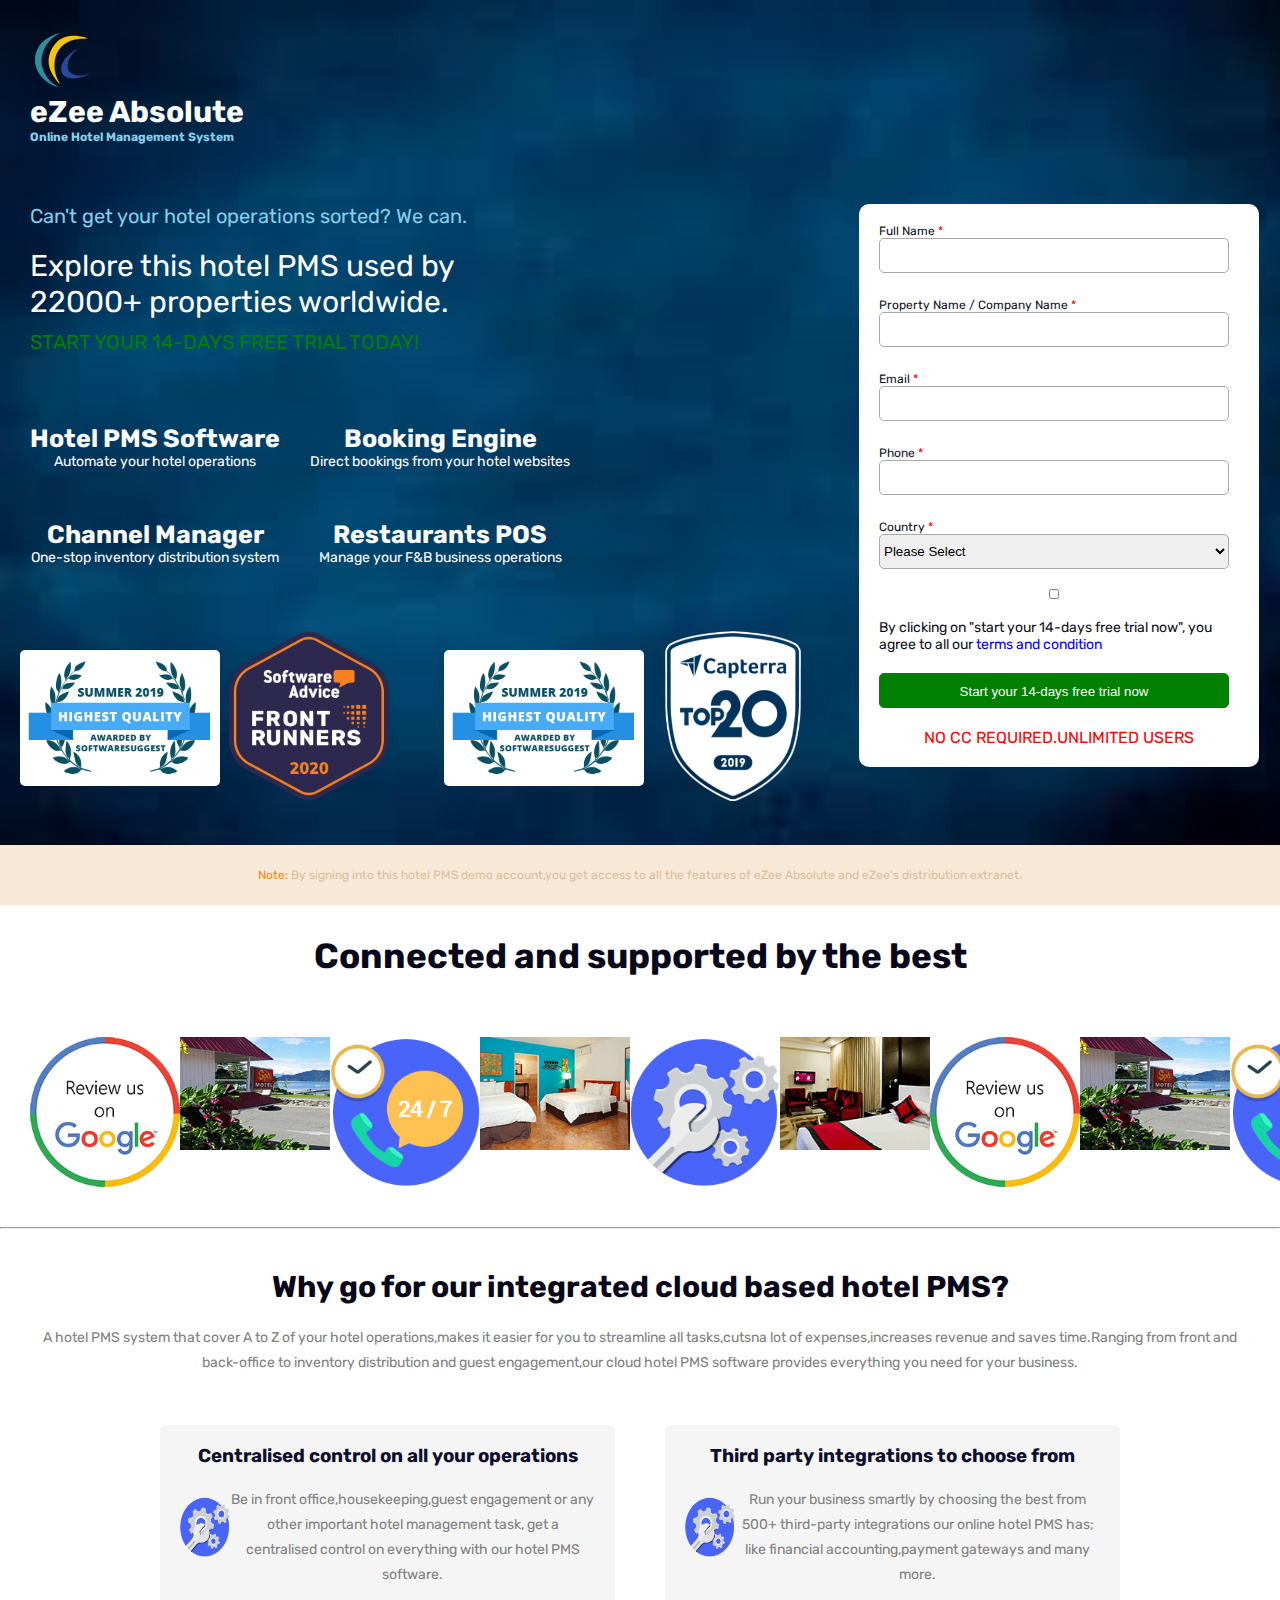
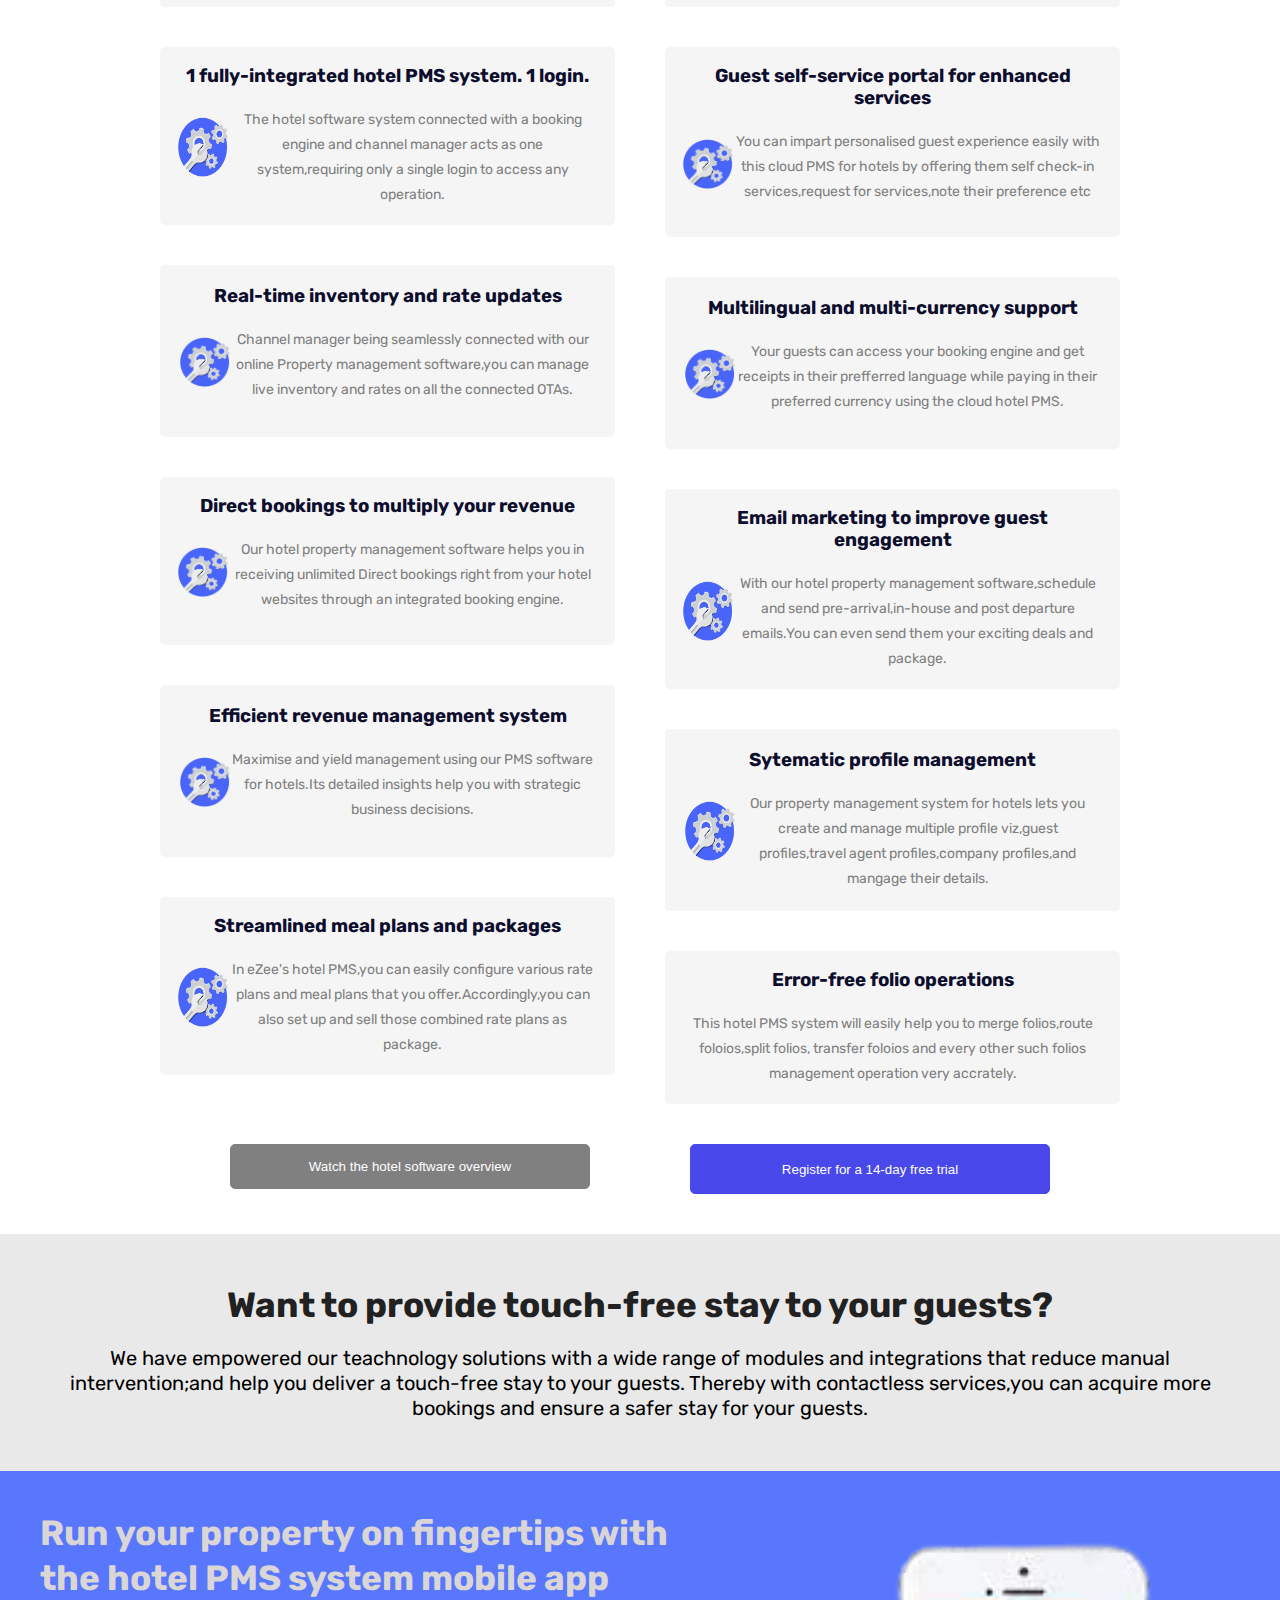
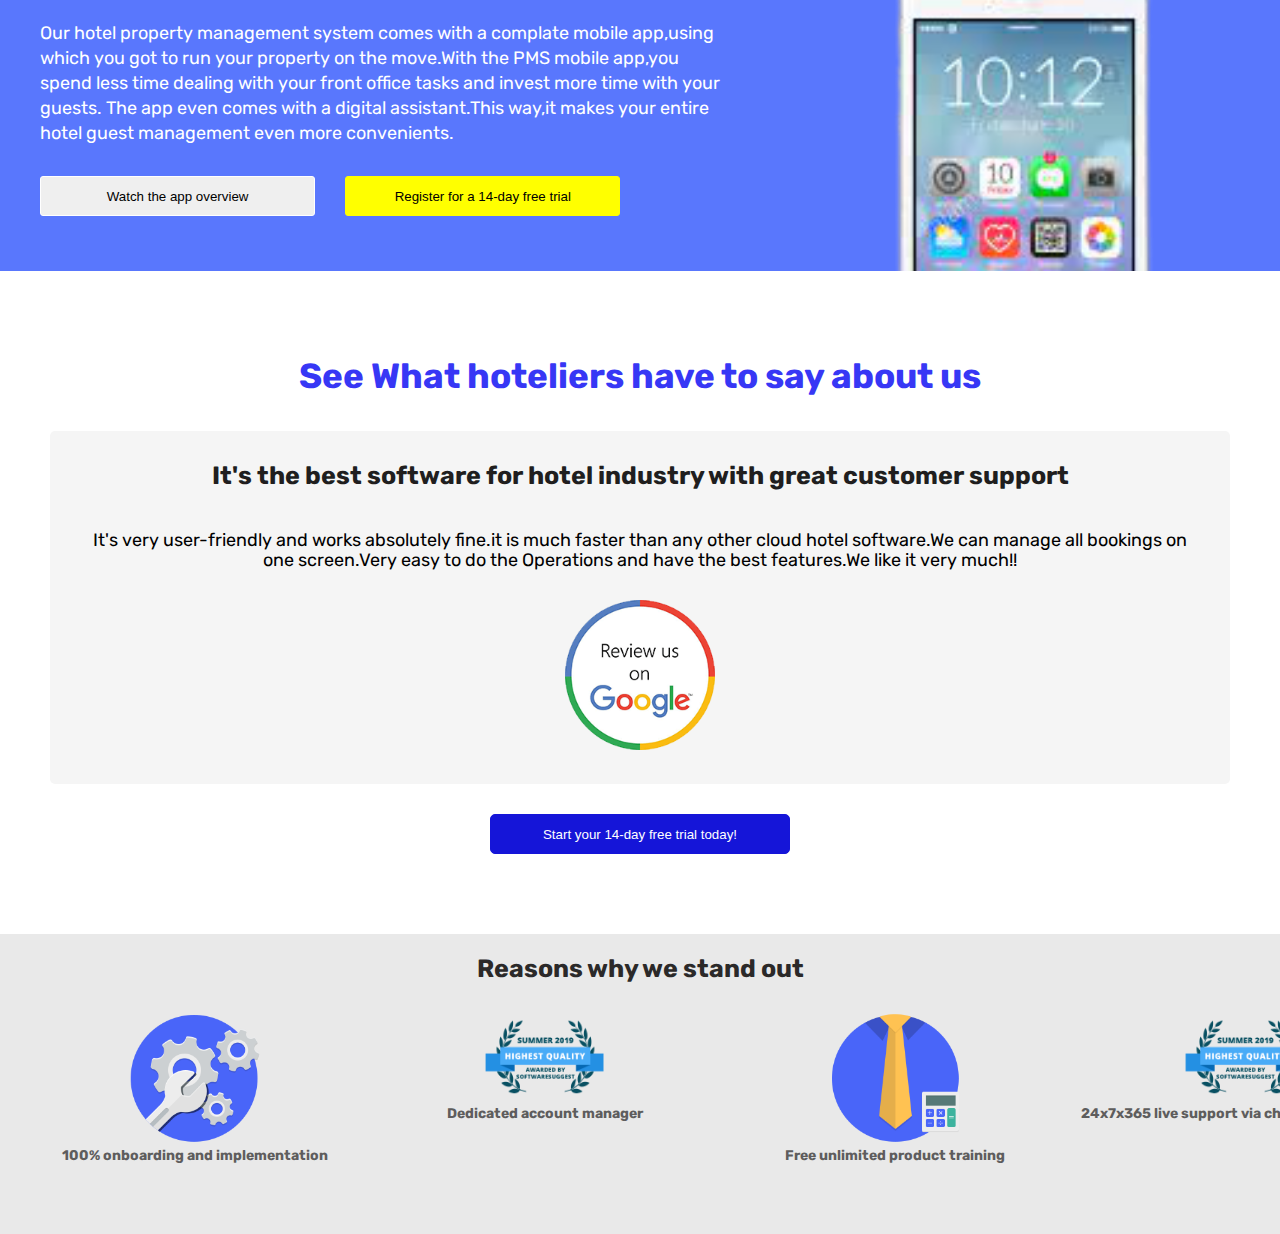
==== commit dc297f2a: "i just added section six" ====
--- a/index.html
+++ b/index.html
@@ -419,45 +419,39 @@
 
     </section>
     <section class="section-five">
-        <h2 class="hoteliers">See What hoteliers have to say about us</h2>
-        <div class="slider">
-            <figure class="figure">
-                <div class="ezeeone">
-                    <p class="ezeep">The support team has been working with me for around 4 years! very
-                        personalized people! i highly recommend them!
-                    </p>
-                    <img src="./images/Best Hotel PMS System _ All-in-one Hotel PMS_files/customer_choice.webp">
-                </div>
-                <div class="ezeetwo">
-                   <h3 class="ezee">eZee is Amazing! Still wondering how we could survive without it</h3>
-                   <p class="ezeep">We're using eZee for two 2years.it is very easy to use for all the staff
-                       member.Whenever we have any issue,the eZee suport team helps us right away,i'm Still
-                       amazed by the amount of time it saves for us and by the way it has helped us generate more revenue.
-                   </p>
-                   <img src="./images/Best Hotel PMS System _ All-in-one Hotel PMS_files/google-review.webp" alt="">
-                </div>
-                <div class="ezeet">
-                    <h3 class="ezee">It's the best software for hotel industry with great customer support</h3>
-                    <p class="ezeep">It's very user-friendly and works absolutely fine.It is much faster than any other cloud
-                        hotel software.We can manage all bookings on one screen.Very easy to the Operation and have
-                        the best features.We like it very much!!
-                    </p>
-                    <img src="./images/Best Hotel PMS System _ All-in-one Hotel PMS_files/customer_choice.webp" alt="">
-                </div>
-                <div class="ezeef">
-                    <p class="ezeep">What had taken us years looking for and being asked to pay enormously look less than
-                        three days to se up.The teachnicians were very helpful and are readily available.We now
-                        have everything we need and is easily accesible.can easily understand the system.We have no reason
-                        to think otherwise.Thanks team eZee.
-                    </p>
-                    <img src="./images/Best Hotel PMS System _ All-in-one Hotel PMS_files/google-review.webp" alt="">
-                </div>
-    
-            </figure>
-
-        </div>
-        
-
+        <div>
+            <h2 class="five-htwo">See What hoteliers have to say about us</h2>
+        </div>
+        <div class="five-container">
+            <h3 class="five-htre">It's the best software for hotel industry with great customer support</h3>
+            <p class="fivep">It's very user-friendly and works absolutely fine.it is much faster than any other cloud
+                hotel software.We can manage all bookings on one screen.Very easy to do the Operations and have
+                the best features.We like it very much!!
+            </p>
+            <img src="./images/Best Hotel PMS System _ All-in-one Hotel PMS_files/google-review.webp" class="five-img">
+        </div>
+        <button class="five-button">Start your 14-day free trial today!</button>
+    </section>
+    <section class="section-six">
+        <h3 class="six-htre">Reasons why we stand out</h3>
+        <div class="six-container">
+            <div>
+                <img src="./images/Best Hotel PMS System _ All-in-one Hotel PMS_files/implement.webp" class="six-image">
+                <h4 class="six-hf">100% onboarding and implementation</h4>
+            </div>
+            <div>
+                <img src="./images/Best Hotel PMS System _ All-in-one Hotel PMS_files/highest_quality.webp" class="six-image">
+                <h4 class="six-hf">Dedicated account manager</h4>
+            </div>
+            <div>
+                <img src="./images/Best Hotel PMS System _ All-in-one Hotel PMS_files/account-manager.webp" class="six-image">
+                <h4 class="six-hf">Free unlimited product training</h4>
+            </div>
+            <div>
+                <img src="./images/Best Hotel PMS System _ All-in-one Hotel PMS_files/highest_quality.webp" class="six-image">
+                <h4 class="six-hf">24x7x365 live support via chat,emails and calls</h4>
+            </div>
+        </div>
     </section>
 </body>
 </html>--- a/online.css
+++ b/online.css
@@ -298,56 +298,64 @@
     display: block;
 }
 .section-five{
+    text-align: center;
     padding: 30px;
-    text-align: center;
+    margin-bottom: 30px;
+}
+.five-htwo{
+    font-size:25px;
+    color: rgb(55, 55, 245);
+    line-height: 30px;
+    margin-bottom: 40px;
+}
+.five-htre{
+    font-size: 18px;
+    color: rgb(32, 30, 30);
+    margin-bottom: 40px;
+}
+.fivep{
     font-size: 14px;
-}
-.hoteliers{
-    color: rgb(46, 46, 238);
-    margin-bottom: 40px;
-}
-.ezee{
-   color: rgb(29, 23, 23);
-   margin-bottom: 20px; 
-   margin-top: 20px;
-}
-.ezeep{
-    color: rgb(31, 27, 27);
-    /* line-height: 20px; */
-    /* margin-bottom: 30px; */
-}
-.slider{
-    overflow: hidden;
-    margin-bottom: 40px;
-}
-.slider figure, .ezeeone, .ezeetwo, .ezeet, .ezeef{
-    position: relative;
-    width: 200%;
-    margin: 0;
-    left: 0;
-    animation: 10s slider infinite;
-}
-.slider figure img{
-    width: 8%;
-    float: left;
-}
-/* img{
-    width: 300px;
-} */
-@keyframes slider{
-    0% {
-        left:0;
-    }
-    20%{
-        left:0;
-    }
-    25%{
-        left:-100%;
-    }
-    45%{
-        left: -100%;
-    }
-}
+    line-height: 20px;
+    margin-bottom: 30px;
+}
+.five-img{
+    width: 100px;
+}
+.five-button{
+    height: 30px;
+    width: 250px;
+    margin-top: 30px;
+    background-color: rgb(21, 21, 216);
+    color: white;
+    border-radius: 5px;
+    border: 1px solid rgb(21, 21, 216);
+    padding: 10px;
+}
+.section-six{
+    background-color: rgb(233, 233, 233);
+}
+.six-container{
+    text-align: center;
+}
+.six-image{
+    width: 120px;
+}
+.six-hf{
+    font-size: 14px;
+    text-align: center;
+    width: 200px;
+    margin: 0 auto;
+    margin-bottom: 50px;
+    margin-top: 20px;
+    color: rgb(94, 93, 93);
+}
+.six-htre{
+    text-align: center;
+    font-size:20px ;
+    color: rgb(43, 41, 41);
+    margin-bottom: 30px;
+}
+
 /*tablet*/
 @media screen and (min-width:610px) {
     .first-flexsd{
@@ -506,6 +514,43 @@
     .four-bottom{
         display: block;
     }
+    .section-five{
+        padding: 50px;
+    }
+    .five-htwo{
+        font-size:22px;
+    }
+    .five-img{
+        width: 150px;
+    }
+    .five-button{
+        height: 40px;
+        width: 300px;
+    }
+    .five-container{
+        background-color:whitesmoke;
+        padding: 30px;
+        border-radius: 5px;
+    }
+    .six-image{
+        width: 180px;
+    }
+    .six-htre{
+        font-size: 25px;
+    }
+    .six-hf{
+        font-size: 14px;
+        width: 350px;
+        margin: 0 auto;
+        margin-bottom: 50px;
+        
+    }
+    .section-six{
+        background-color: rgb(233, 233, 233);
+        padding: 20px;
+    }
+
+
     
 }
 @media screen and (min-width:1000px) {
@@ -676,6 +721,29 @@
     .white-phone{
         width: 450px;
     }
+    .five-htwo{
+        font-size:35px;
+    }
+    .five-htre{
+        font-size: 25px;
+    }
+    .fivep{
+       font-size: 18px; 
+    }
+    .six-container{
+        display: flex;
+        justify-content: space-around;
+    }
+    .six-image{
+        width: 130px;
+    }
+    .six-hf{
+        font-size: 14px;
+        /* width: 350px; */
+        margin: 0 auto;
+        margin-bottom: 50px;
+        
+    }
     
     
     
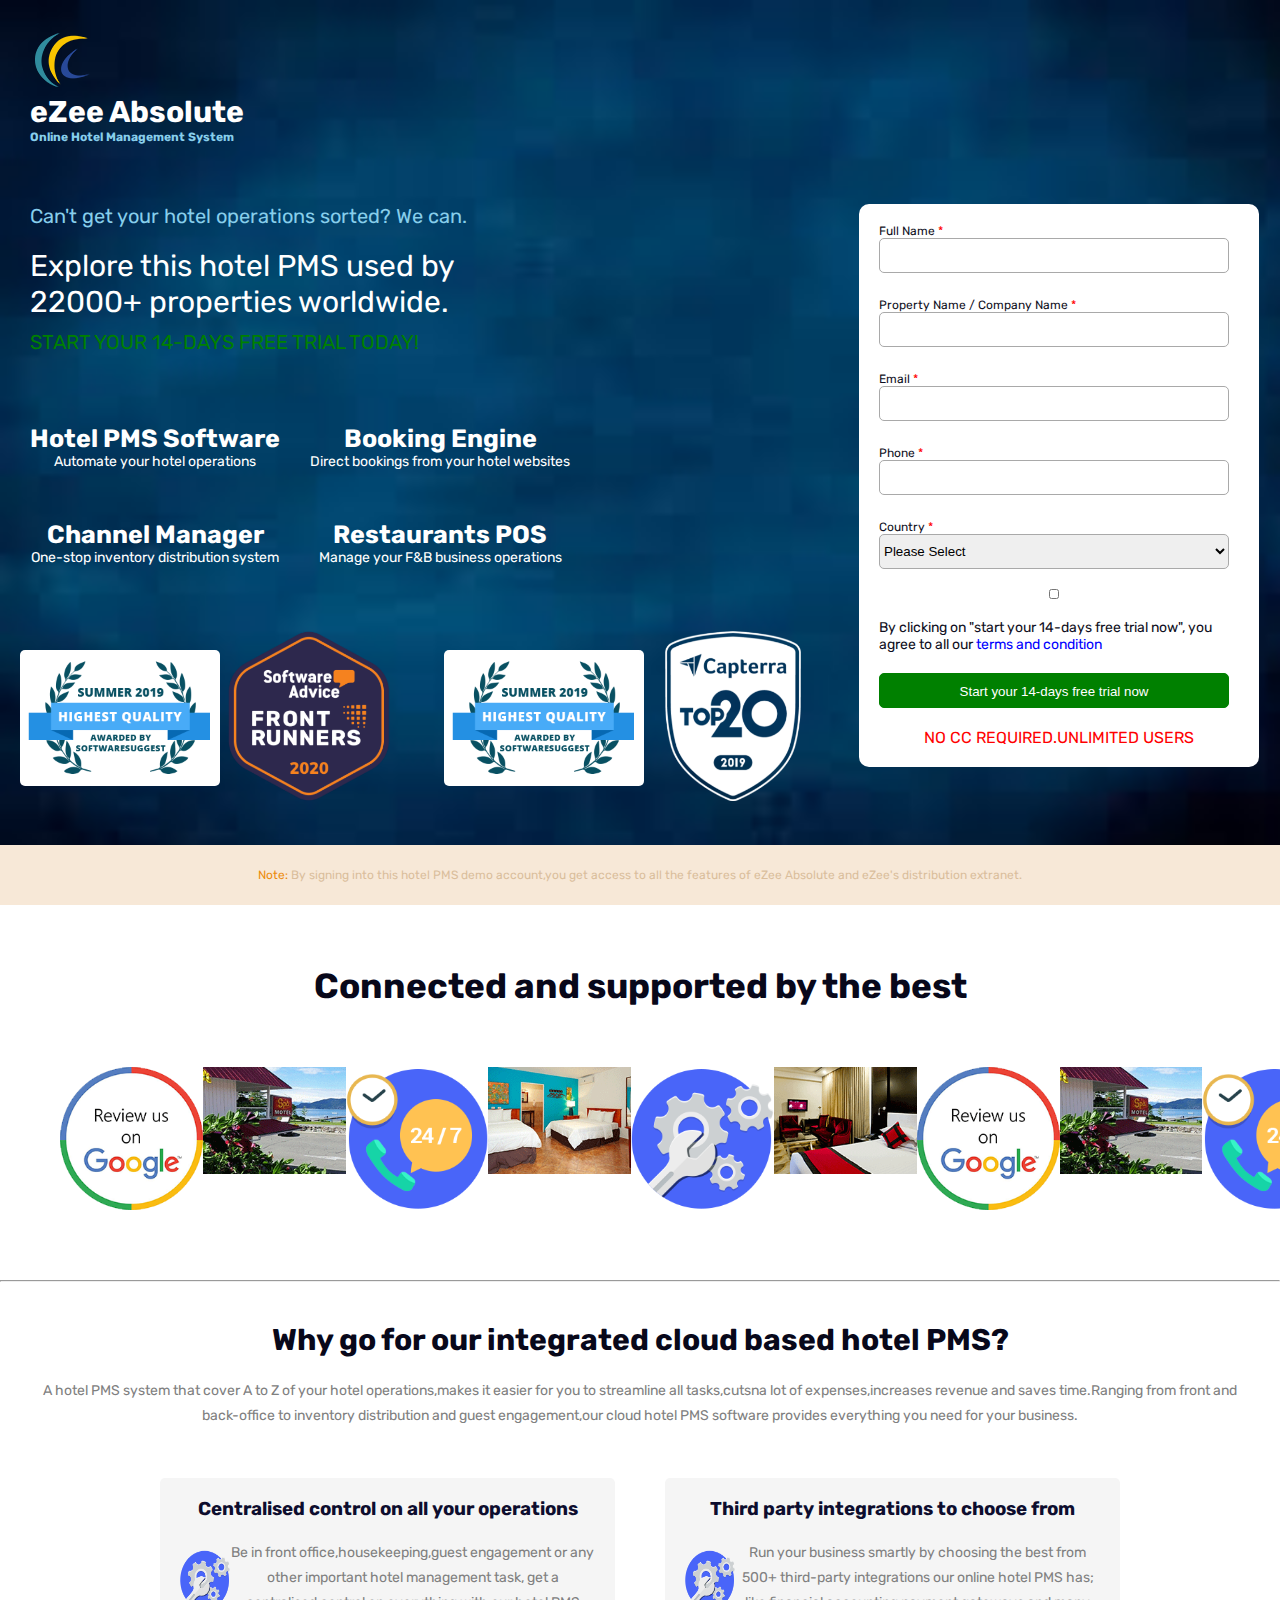
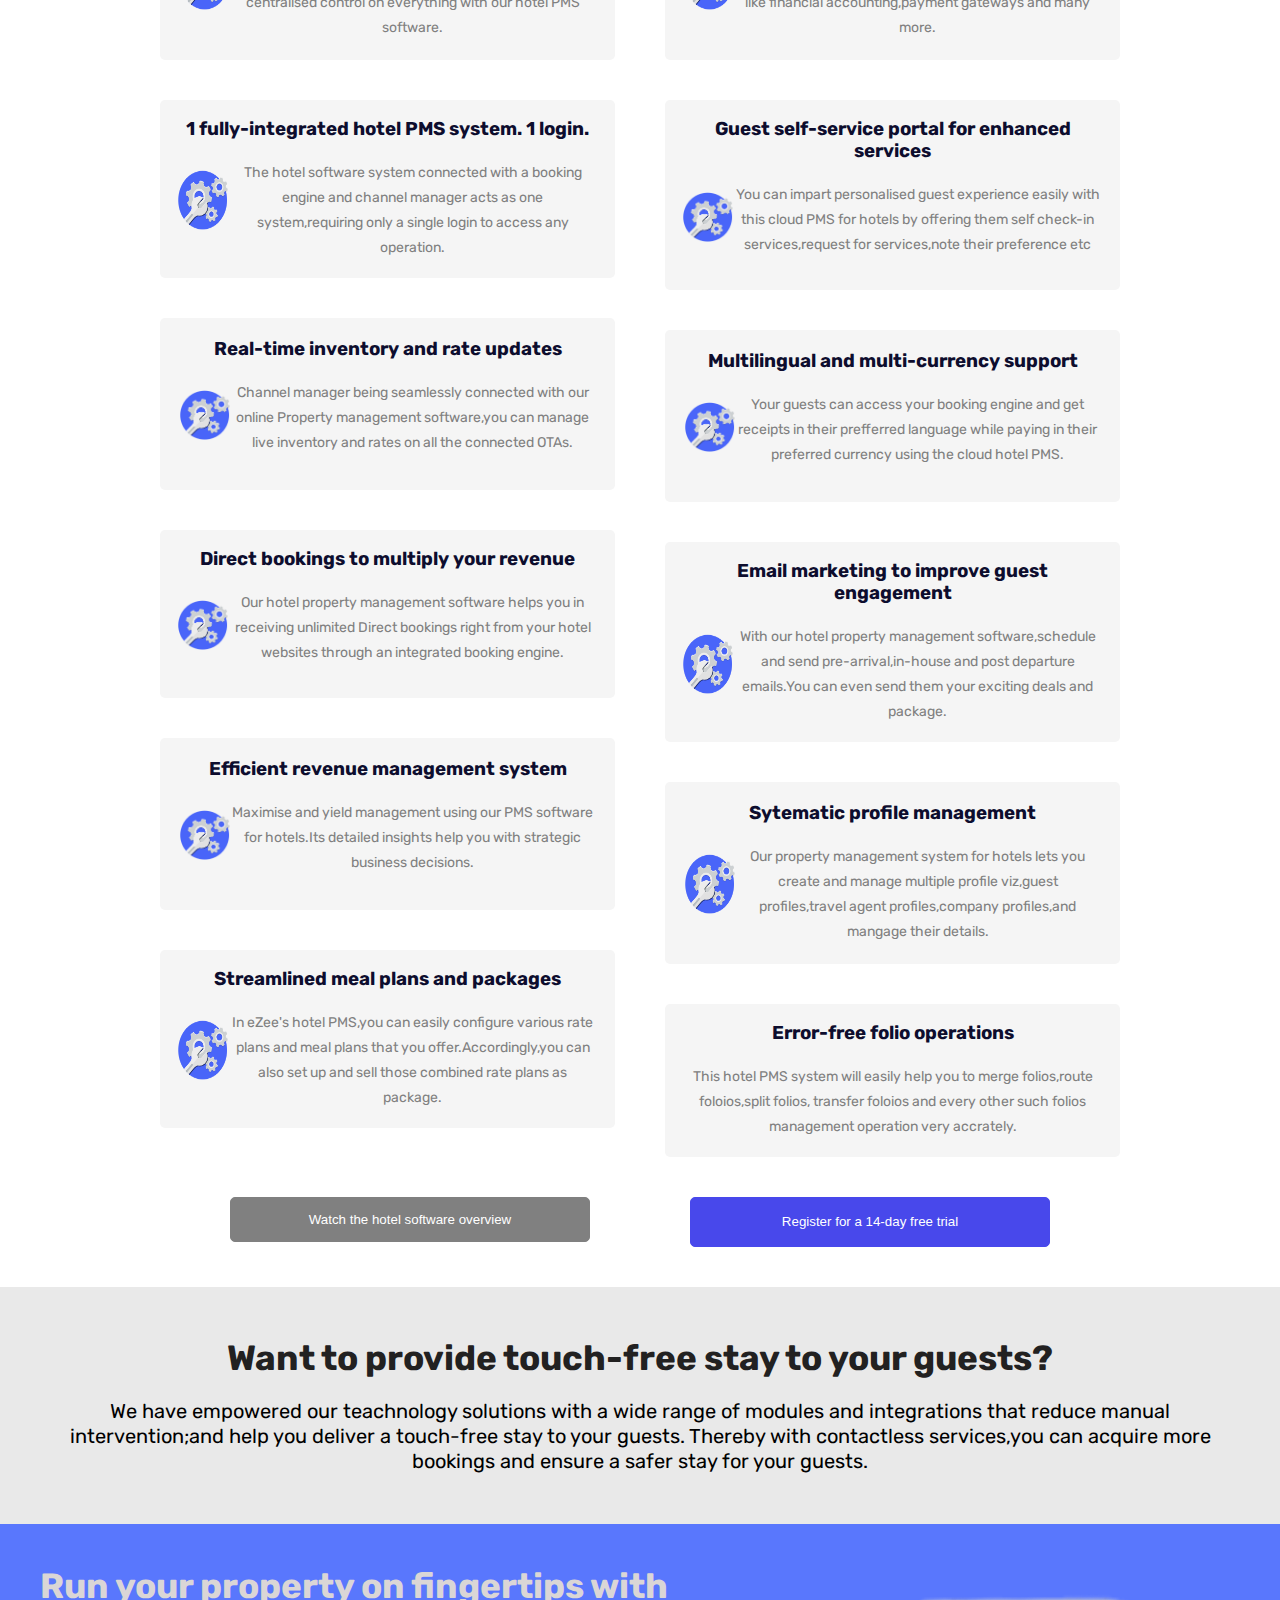
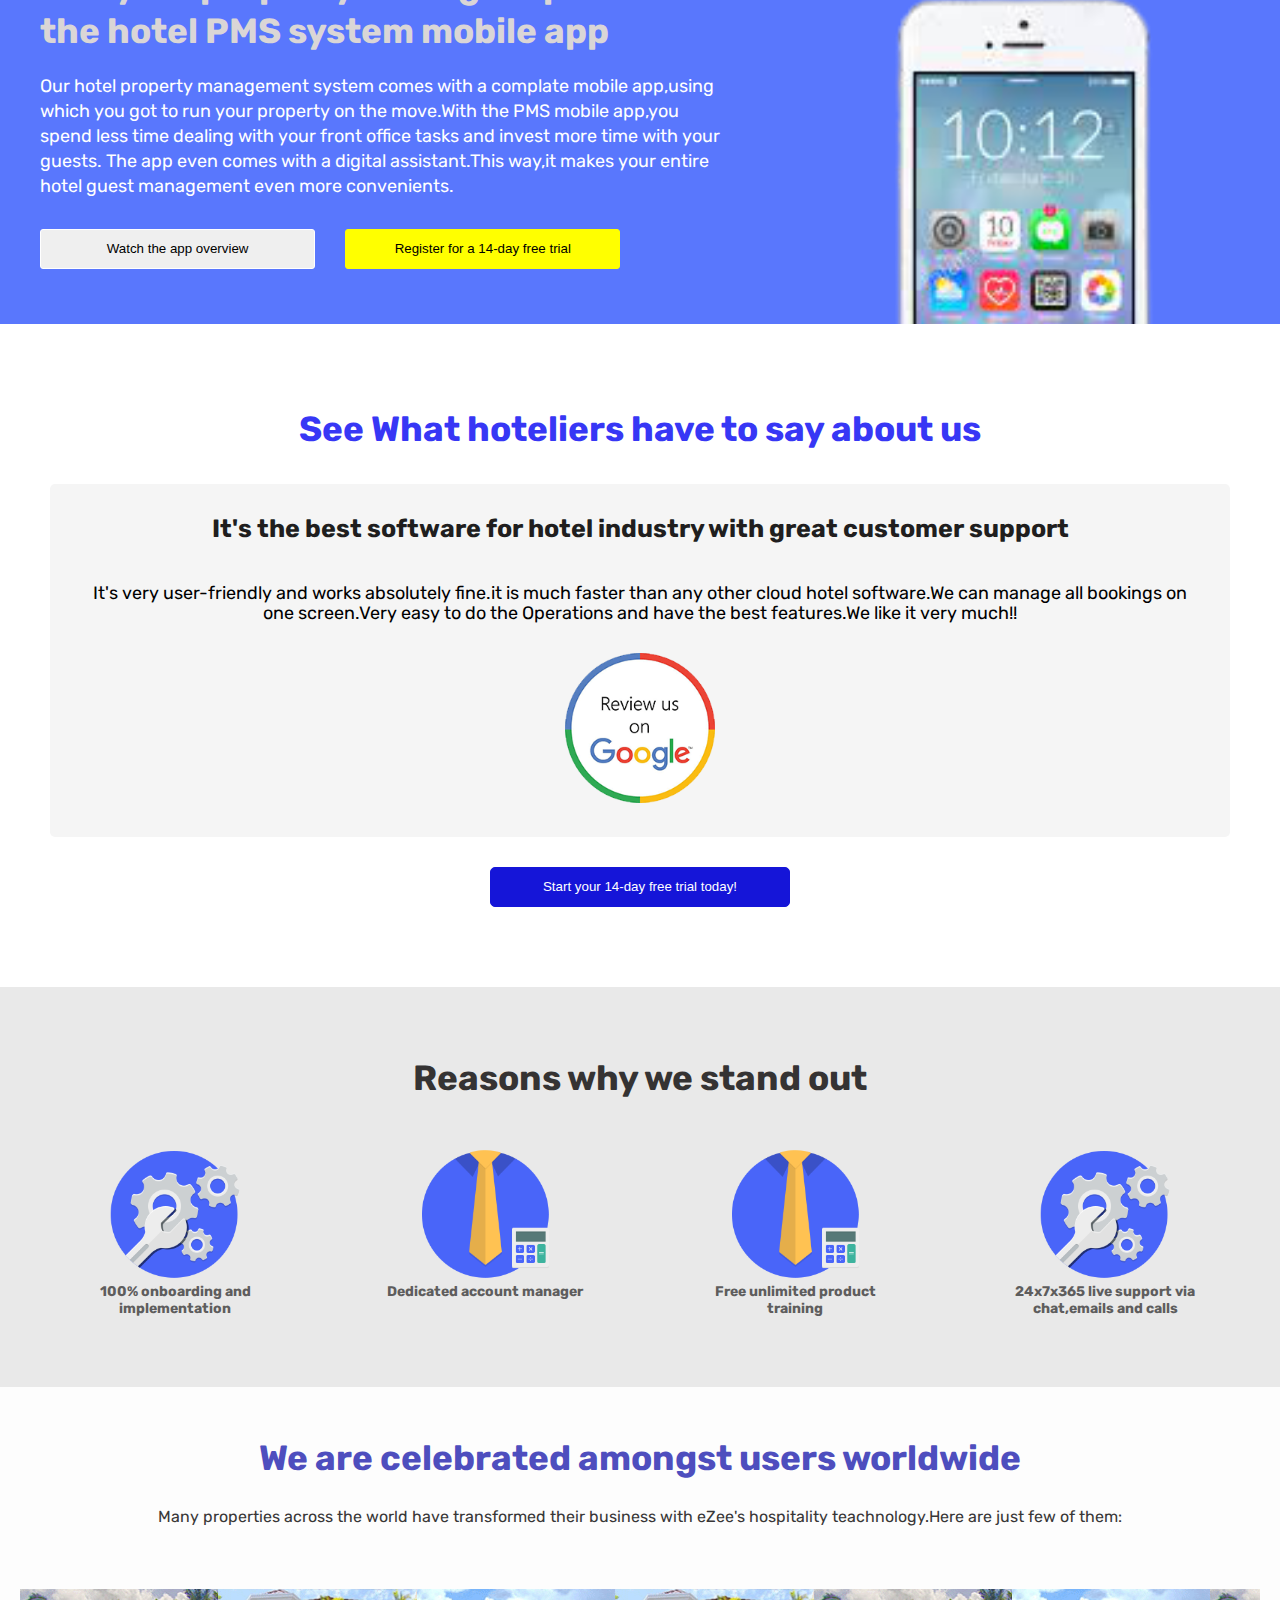
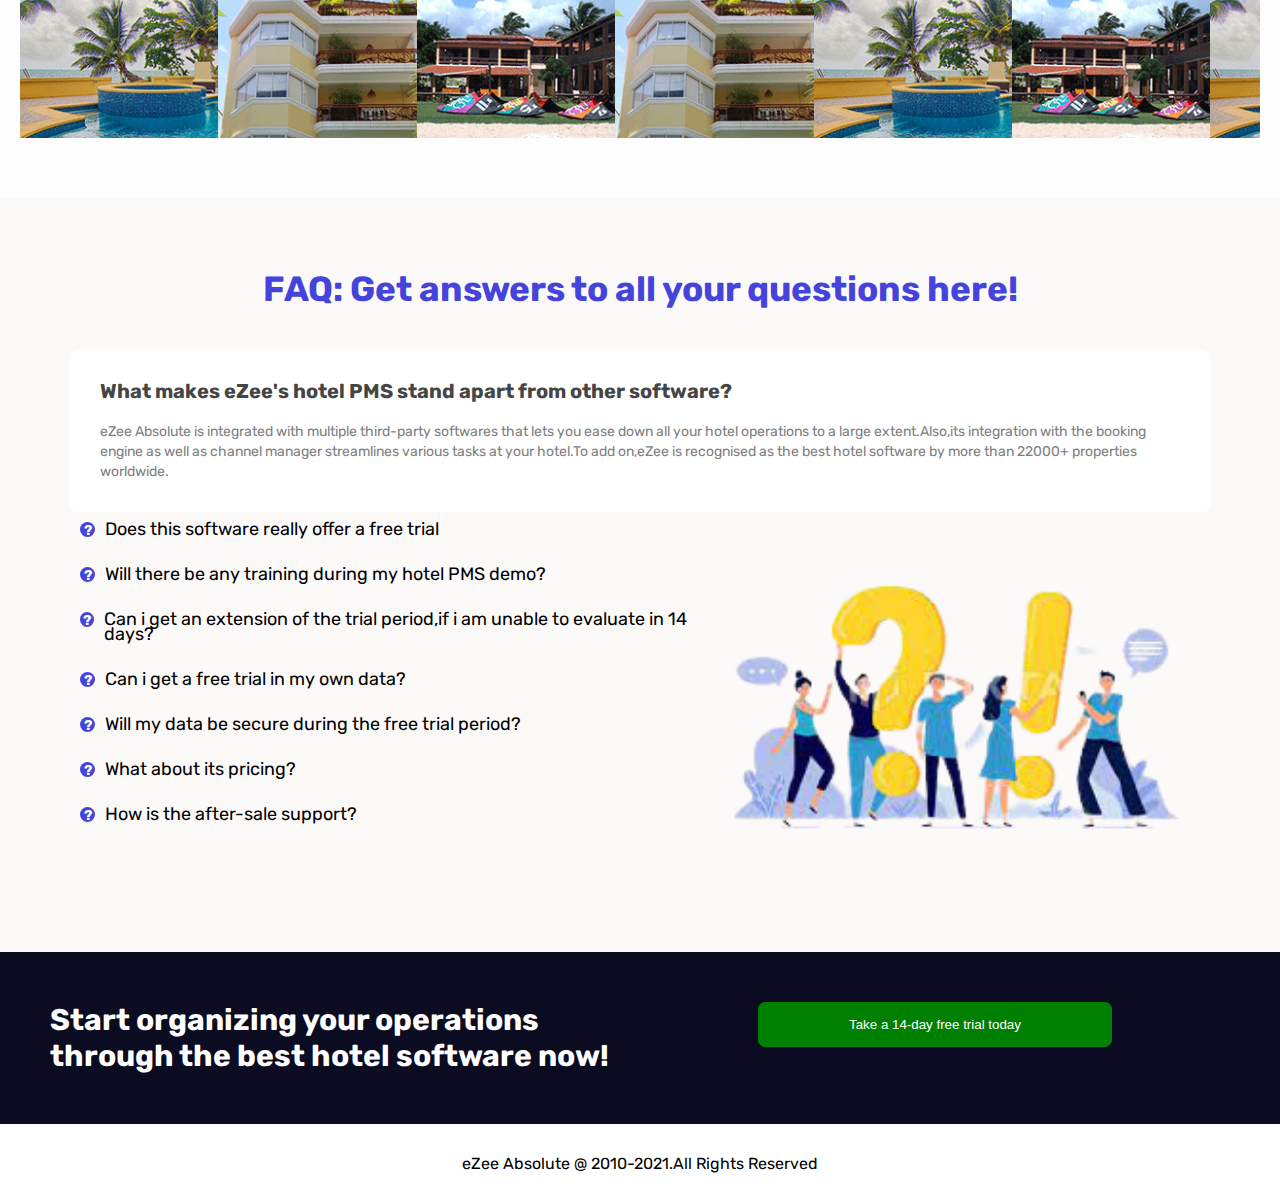
==== commit b8608243: "i just added the final sections and its responsiveness" ====
--- a/index.html
+++ b/index.html
@@ -440,7 +440,7 @@
                 <h4 class="six-hf">100% onboarding and implementation</h4>
             </div>
             <div>
-                <img src="./images/Best Hotel PMS System _ All-in-one Hotel PMS_files/highest_quality.webp" class="six-image">
+                <img src="./images/Best Hotel PMS System _ All-in-one Hotel PMS_files/account-manager.webp" class="six-image">
                 <h4 class="six-hf">Dedicated account manager</h4>
             </div>
             <div>
@@ -448,10 +448,108 @@
                 <h4 class="six-hf">Free unlimited product training</h4>
             </div>
             <div>
-                <img src="./images/Best Hotel PMS System _ All-in-one Hotel PMS_files/highest_quality.webp" class="six-image">
+                <img src="./images/Best Hotel PMS System _ All-in-one Hotel PMS_files/implement.webp" class="six-image">
                 <h4 class="six-hf">24x7x365 live support via chat,emails and calls</h4>
             </div>
         </div>
+    </section>
+    <section class="section-seven">
+        <div class="seven-top">
+            <h3 class="seven-htre">We are celebrated amongst users worldwide</h3>
+            <p class="sevenp">Many properties across the world have transformed their business with eZee's
+                hospitality teachnology.Here are just few of them:
+            </p>
+        </div>
+        <div class="slider">
+            <figure>
+                <img src="./images/Best Hotel PMS System _ All-in-one Hotel PMS_files/Beaches&DreamsResort.png" alt="">
+                <img src="./images/Best Hotel PMS System _ All-in-one Hotel PMS_files/JasminMonumentHotel.png" alt="">
+                <img src="./images/Best Hotel PMS System _ All-in-one Hotel PMS_files/PousadaeEscola.png" alt="">
+                <img src="./images/Best Hotel PMS System _ All-in-one Hotel PMS_files/JasminMonumentHotel.png" alt="">
+                <img src="./images/Best Hotel PMS System _ All-in-one Hotel PMS_files/Beaches&DreamsResort.png" alt="">
+                <img src="./images/Best Hotel PMS System _ All-in-one Hotel PMS_files/PousadaeEscola.png" alt="">
+                <img src="./images/Best Hotel PMS System _ All-in-one Hotel PMS_files/Beaches&DreamsResort.png" alt="">
+                <img src="./images/Best Hotel PMS System _ All-in-one Hotel PMS_files/PousadaeEscola.png" alt="">
+                <img src="./images/Best Hotel PMS System _ All-in-one Hotel PMS_files/Beaches&DreamsResort.png" alt="">
+                <img src="./images/Best Hotel PMS System _ All-in-one Hotel PMS_files/JasminMonumentHotel.png" alt="">
+                <img src="./images/Best Hotel PMS System _ All-in-one Hotel PMS_files/PousadaeEscola.png" alt="">
+                <img src="./images/Best Hotel PMS System _ All-in-one Hotel PMS_files/JasminMonumentHotel.png" alt="">
+            </figure>
+        </div>
+    </section>
+    <section class="section-eight">
+        <div>
+            <h2 class="eight-htwo">FAQ: Get answers to all your questions here!</h2>
+        </div>
+        <div class="eight-middle">
+            <h4 class="middle-hf">What makes eZee's hotel PMS stand apart from other software?</h4>
+            <p class="middlep">eZee Absolute is integrated with multiple third-party softwares that lets you ease down all your hotel
+                operations to a large extent.Also,its integration with the booking engine as well as channel manager
+                streamlines various tasks at your hotel.To add on,eZee is recognised as the best hotel software
+                by more than 22000+ properties worldwide.
+            </p>
+        </div>
+        <div class="desktop-eight">
+            <div class="desktope-container">
+                <div class="eight-last">
+                    <div class="quesf">
+                        <h3 class="last-htre">?</h3>
+                        <p class="lastp">Does this software really offer a free trial</p>
+                    </div>
+                    <div  class="quesf">
+                        <h3 class="last-htre">?</h3>
+                        <p class="lastp">Will there be any training during my hotel PMS demo?</p>
+                    </div>
+                    <div  class="quesf">
+                        <h3 class="last-htre">?</h3>
+                        <p class="lastp">Can i get an extension of the trial period,if i am unable to evaluate in 14 days?</p>
+                    </div>
+                    <div  class="quesf">
+                        <h3 class="last-htre">?</h3>
+                        <p class="lastp">Can i get a free trial in my own data?</p>
+                    </div>
+                    <div  class="quesf">
+                        <h3 class="last-htre">?</h3>
+                        <p class="lastp">Will my data be secure during the free trial period?</p>
+                    </div>
+                    <div  class="quesf">
+                        <h3 class="last-htre">?</h3>
+                        <p class="lastp">What about its pricing?</p>
+                    </div>
+                    <div  class="quesf">
+                        <h3 class="last-htre">?</h3>
+                        <p class="lastp">How is the after-sale support?</p>
+                    </div>
+                </div>
+                <div class="eight-dr">
+                    <img src="./images/Best Hotel PMS System _ All-in-one Hotel PMS_files/question-removebg-preview.png" class="imagebg">
+                </div>
+            </div>
+        </div>
+    </section>
+    <section class="section-nine">
+        <div class="nine-top">
+            <h3 class="nineht">Start organizing your operations through the best hotel software now!</h3>
+            <button class="nineb">Take a 14-day free trial today</button>
+        </div>
+        <div class="nine-bottom">
+            <p class="ninep">eZee Absolute @ 2010-2021.All Rights Reserved</p>
+        </div>
+
+    </section>
+    <section class="section-nined">
+        <div class="button-container">
+            <div class="butten-left">
+                <h3 class="button-htr">Start organizing your operations through the best hotel software now!</h3>
+            </div>
+            <div class="button-right">
+                <button class="nineb">Take a 14-day free trial today</button>
+            </div>
+        </div>
+        <div class="nine-bottom">
+            <p class="ninep">eZee Absolute @ 2010-2021.All Rights Reserved</p>
+        </div>
+
     </section>
 </body>
 </html>--- a/online.css
+++ b/online.css
@@ -163,6 +163,7 @@
 #slider{
     overflow: hidden;
     margin-bottom: 40px;
+    padding: 30px;
 }
 #slider figure{
     position: relative;
@@ -355,6 +356,133 @@
     color: rgb(43, 41, 41);
     margin-bottom: 30px;
 }
+.section-seven{
+    background-color: rgb(253, 253, 253);
+    padding: 20px;
+}
+.seven-top{
+    text-align: center;
+    padding: 30px;
+}
+.seven-htre{
+    font-size: 22px;
+    color: rgb(78, 78, 190);
+    margin-bottom: 25px;
+}
+.sevenp{
+    color: rgb(56, 55, 55);
+    line-height: 25px;
+    margin-bottom: 30px;
+}
+.slider{
+    overflow: hidden;
+    margin-bottom: 40px;
+}
+.slider figure{
+    position: relative;
+    width: 500%;
+    margin: 0;
+    left: 0;
+    animation: 10s slider infinite;
+}
+.slider figure img{
+    width: 8%;
+    float: left;
+}
+@keyframes slider{
+    0% {
+        left:0;
+    }
+    20%{
+        left:0;
+    }
+    25%{
+        left:-100%;
+    }
+    45%{
+        left: -100%;
+    }
+}
+.section-eight{
+    background-color: rgb(252, 249, 249);
+    padding: 30px;
+    /* text-align: center; */
+}
+.eight-middle{
+    background-color: white;
+    padding: 30px;
+    border-radius: 8px;
+}
+.quesf{
+    display: flex;
+    padding: 10px;
+}
+.eight-htwo{
+    color: rgb(68, 68, 221);
+    margin-bottom: 40px;
+    text-align: center;
+}
+.middle-hf{
+    font-size: 14px;
+    color: rgb(70, 69, 69);
+    line-height: 20px;
+    margin-bottom: 20px;
+}
+.middlep{
+    color: gray;
+    font-size: 14px;
+    line-height: 20px;
+}
+.last-htre{
+    background-color: rgb(68, 68, 221);
+    font-size: 14px;
+    text-align: center;
+    width: 20px;
+    height: 20px;
+    border-radius: 50%;
+    color: white;
+}
+.lastp{
+    font-size: 14px;
+    line-height: 15px;
+    margin-bottom: 10px;
+    margin-left: 10px;
+    /* padding: 0px; */
+}
+.eight-dr{
+    display: none;
+}
+.section-nine{
+    /* padding: 30px; */
+}
+.nine-top{
+    background-color:rgb(5, 5, 17);
+    padding: 30px;
+    text-align: center;
+}
+.nineht{
+    color: white;
+    margin-bottom: 30px;
+    font-size: 20px;
+}
+.nineb{
+    width: 100%;
+    height: 40px;
+    color: white;
+    background-color: green;
+    border-radius: 1px solid green;
+    border-radius: 7px;
+}
+.nine-bottom{
+    padding: 30px;
+    text-align: center;
+}
+.section-nined{
+    display: none;
+}
+.section-nine{
+    display: block;
+}
 
 /*tablet*/
 @media screen and (min-width:610px) {
@@ -549,9 +677,62 @@
         background-color: rgb(233, 233, 233);
         padding: 20px;
     }
-
-
-    
+    .slider figure{
+        position: relative;
+        width: 400%;
+        margin: 0;
+        left: 0;
+        animation: 10s slider infinite;
+    }
+    .seven-htre{
+        font-size: 25px;
+        color: rgb(78, 78, 190);
+        margin-bottom: 25px;
+    }
+    .section-eight{
+        padding: 70px;
+    }
+    .eight-middle{
+        background-color: white;
+        padding: 30px;
+        border-radius: 8px;
+    }
+    .quesf{
+        display: flex;
+        padding: 10px;
+    }
+    .eight-htwo{
+        font-size: 20px;
+    }
+    .middle-hf{
+        font-size: 12px;
+        line-height: 22px;
+    }
+    .middlep{
+        color: gray;
+        font-size: 14px;
+        line-height: 20px;
+    }
+    .last-htre{
+        width: 15px;
+        height: 15px;
+    }
+    .eight-dr{
+        display: none;
+    }
+    .nineb{
+        width: 60%;
+        height: 45px;
+    }
+    .nineht{
+        font-size: 25px;
+    }
+    .section-nined{
+        display: none;
+    }
+    .section-nine{
+        display: block;
+    }
 }
 @media screen and (min-width:1000px) {
     .first-flexsd{
@@ -739,12 +920,89 @@
     }
     .six-hf{
         font-size: 14px;
-        /* width: 350px; */
+        width: 200px;
         margin: 0 auto;
         margin-bottom: 50px;
         
     }
-    
+    .six-htre{
+        margin: 50px;
+        font-size: 35px;
+        color: rgb(53, 51, 51);
+    }
+    .section-six{
+        background-color: rgb(233, 233, 233);
+        padding: 20px;
+    }
+    .slider figure{
+        position: relative;
+        width: 200%;
+        margin: 0;
+        left: 0;
+        animation: 10s slider infinite;
+    }
+    .seven-htre{
+        font-size: 35px;
+        color: rgb(78, 78, 190);
+        margin-bottom: 25px;
+    }
+    .section-eight{
+        padding: 70px;
+    }
+    .eight-middle{
+        background-color: white;
+        padding: 30px;
+        border-radius: 8px;
+    }
+    .quesf{
+        display: flex;
+        padding: 10px;
+    }
+    .eight-htwo{
+        font-size: 35px;
+    }
+    .middle-hf{
+        font-size: 20px;
+        line-height: 22px;
+    }
+    .lastp{
+        font-size: 18px;
+    }
+    .eight-dr{
+        display: block;
+    }
+    .desktope-container{
+        display: flex;
+    }
+    .imagebg{
+        width: 500px;
+    }
+    .section-nined{
+        display: block;
+    }
+    .section-nine{
+        display: none;
+    }
+    .button-container{
+        display: flex;
+        background-color: #0b0b22;
+        padding: 50px;
+    }
+    .butten-left{
+        width: 50%;
+    }
+    .button-right{
+        width: 50%;
+        display: flex;
+        justify-content: center;
+    }
+    .button-htr{
+        color: white;
+        font-size: 30px;
+    }
+    .nineb{
+        border: 1px solid green;
+    }
     
     
     
